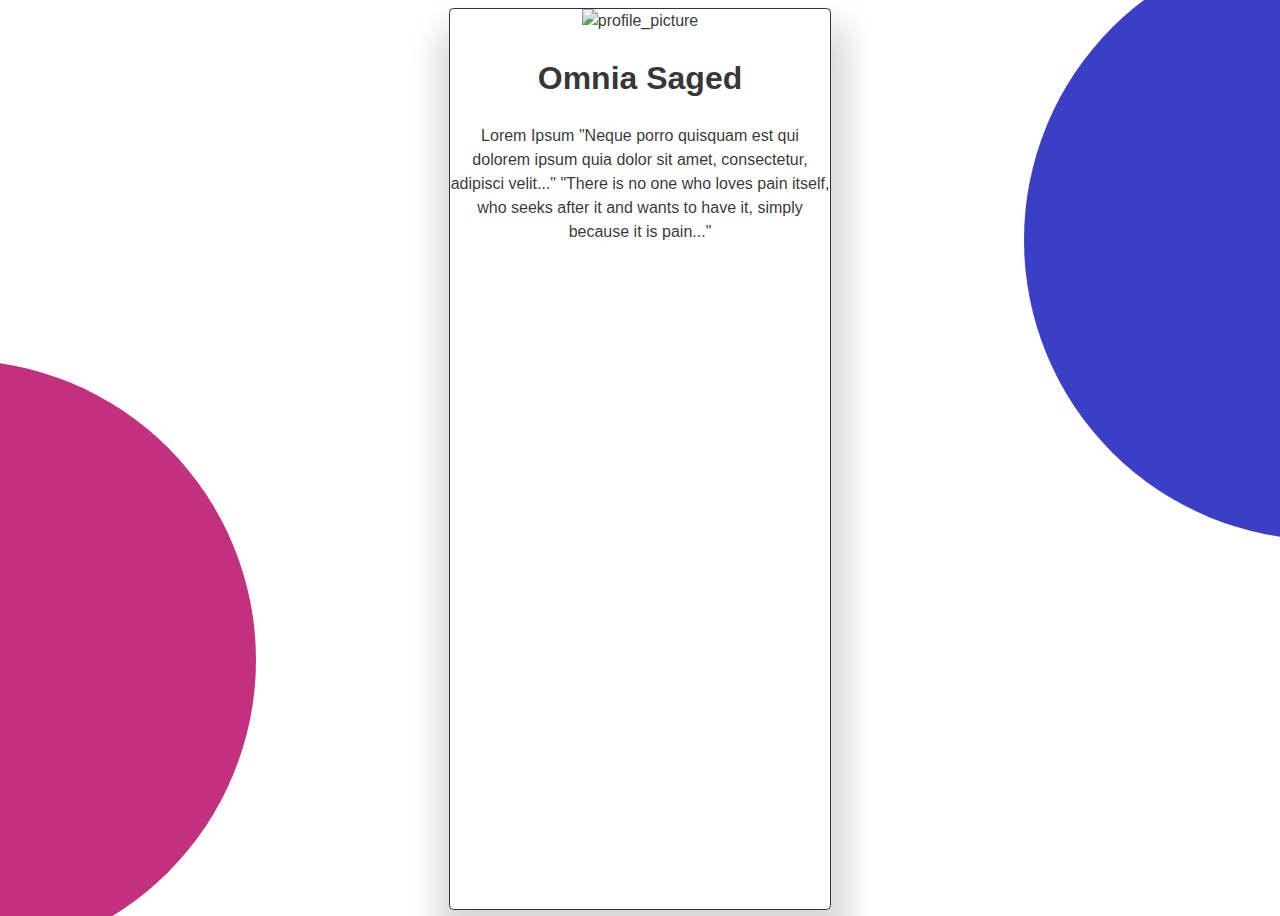
==== Week Two Css/Day_01.html @ d3701b62 "updated" ====
<!DOCTYPE html>
<html lang="en">
<head>
    <meta charset="UTF-8">
    <meta name="viewport" content="width=device-width, initial-scale=1.0">
    <title>Profile Card</title>
    <link rel="stylesheet" href="../Week Two Css/Day _01.css">
 

</head>
<body>
    <div class="background">
        <div class="back-circle" id = "color-one"></div>
            <div class="back-circle" id="color-two"></div>
                <div class="card">
                    <div class="container">
                        <div class="row">
                            <div class="profile-pic">
                                <img src="../Week Two Css/images/pic-profile.jpg" alt="profile_picture" id = "prof-img">
                            </div>
                            <div class="profile-desc">
                                <h1>Omnia Saged</h1>
                                <p>Lorem Ipsum
                                    "Neque porro quisquam est qui dolorem ipsum quia dolor sit amet, consectetur, adipisci velit..."
                                    "There is no one who loves pain itself, who seeks after it and wants to have it, simply because it is pain..."</p>
                            </div>
                            <div class="social-links">
                                <ul>
                                    
                                </ul>
                            </div>  
                        </div>
                    </div>
                </div>
    </div>
</body>
</html>
---- Week Two Css/Day _01.css ----
:root {
  --text-color: rgba(0, 0, 0, 0.804);
  --font-family-base: Open Sans, Helvetica Neue, Helvetica, Arial, sans-serif;
  --font-family-title: Raleway, Helvetica Neue, Helvetica, Arial, sans-serif;
  --font-size-small: 1.2rem;
  --font-size-medium: 1.6rem;
  --font-size-large: 1.8rem;
  --font-weight-regular: 400;
  --font-weight-bold: 700;
  --line-height-small: 1.2;
  --line-height-base: 1.5;
  --line-height-big: 1.8;
  --border-radius: 50%;
  --width-circle: 600px;
  --height-circle: 600px;
}

html {
  scroll-behavior: smooth;
  font-size: 62.5%;
}

body {
  max-width: 100%;
  max-height: 100vh;
  color: var(--text-color);
  background: var(--background);
  font-family: var(--font-family-base);
  font-size: var(--font-size-medium);
  font-weight: var(--font-weight-regular);
  line-height: var(--line-height-base);
}

a {
  color: #161616;
  text-decoration: none;
}

ul {
  list-style: none;
  margin: 0 auto;
  padding: 3rem;
}

ul li {
  display: inline-block;
  padding: 1rem;
}

/**************** Back Ground Style ****************/
.back-circle {
  border-radius: var(--border-radius);
  width: var(--width-circle);
  height: var(--height-circle);
  z-index: 3;
  position: fixed;
}

#color-one {
  background-color: #3B3FC5ff;
  left: 80%;
  bottom: 40%;
}

#color-two {
  background-color: #C1317Dff;
  right: 80%;
  top: 40%;
}

/**************** Card Style ****************/
.card {
  width: 30%;
  height: 100vh;
  border-radius: 0.45rem;
  border: 1px solid var(--text-color);
  position: relative;
  cursor: pointer;
  box-shadow: 
      8px 20px 25px 15px rgba(0, 0, 0, .05),
      0px 40px 30px 15px rgba(0, 0, 0, .1);
  text-align: center;
  z-index: 5;
  margin: 0 auto;
}

#prof-img {
  width: 100%;
  height: auto;
}

.profile-desc p {
  font-family: var(--font-family-title);
  font-weight: var(--font-weight-regular);
  line-height: var(--line-height-base);
}

.social-links {
  width: 100%;
  height: 30vh;
}

.svg-inline--fa {
  font-size: 60px;
}
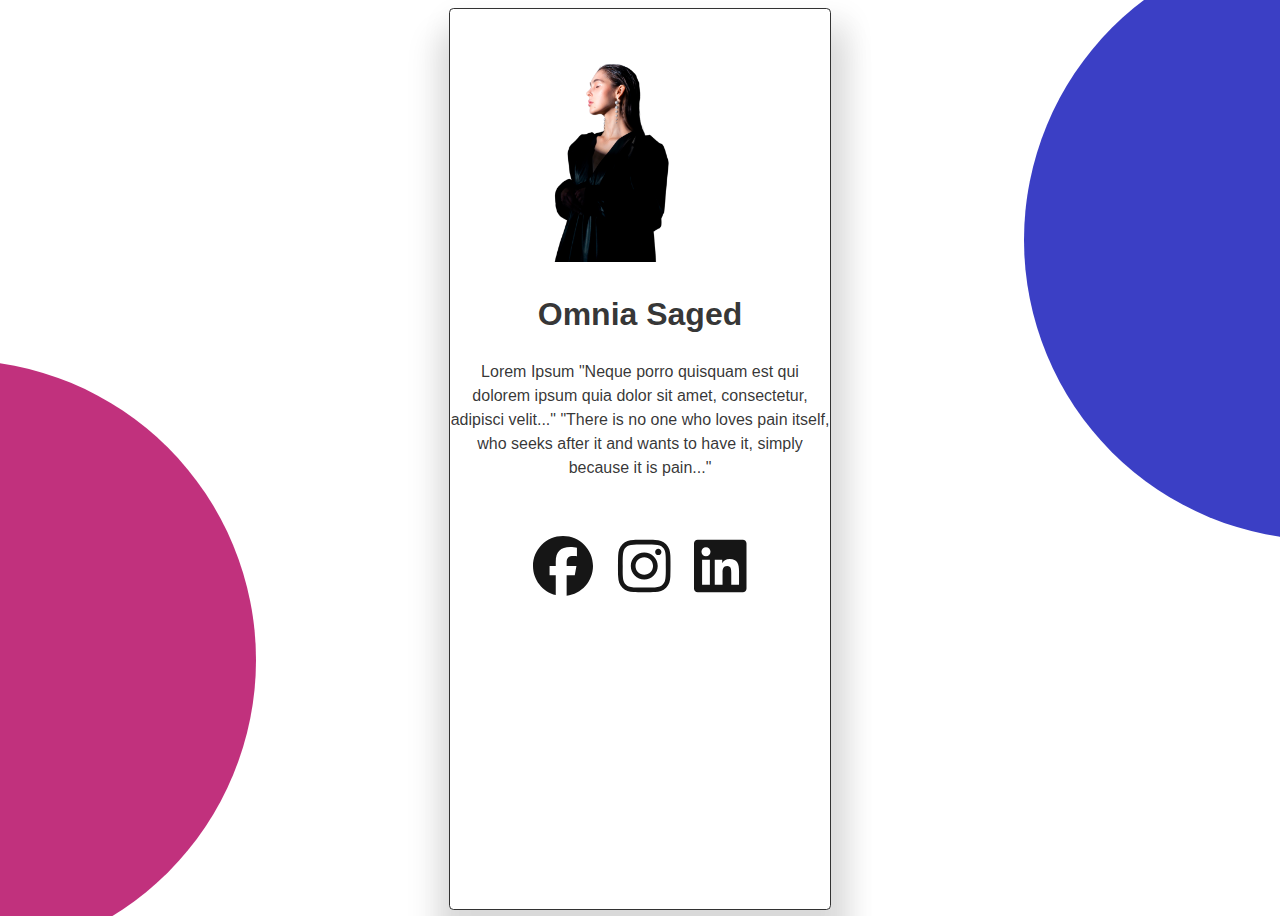
==== commit 25b9e21d: "updated" ====
--- a/Week Two Css/Day_01.html
+++ b/Week Two Css/Day_01.html
@@ -4,7 +4,10 @@
     <meta charset="UTF-8">
     <meta name="viewport" content="width=device-width, initial-scale=1.0">
     <title>Profile Card</title>
+    <!--Css links------------------------------------------>
     <link rel="stylesheet" href="../Week Two Css/Day _01.css">
+    <!--Font Awesome------------------------------------------>
+    <link rel="stylesheet" href="../Week Two Css/fontawesome-free-6.6.0-web/css/all.min.css">
  
 
 </head>
@@ -16,7 +19,7 @@
                     <div class="container">
                         <div class="row">
                             <div class="profile-pic">
-                                <img src="../Week Two Css/images/pic-profile.jpg" alt="profile_picture" id = "prof-img">
+                                <img src="../Week Two Css/images/pic-profile.png" alt="profile_picture" id = "prof-img">
                             </div>
                             <div class="profile-desc">
                                 <h1>Omnia Saged</h1>
@@ -25,13 +28,20 @@
                                     "There is no one who loves pain itself, who seeks after it and wants to have it, simply because it is pain..."</p>
                             </div>
                             <div class="social-links">
-                                <ul>
-                                    
-                                </ul>
+                            <ul>
+                                <li><a href="https://www.facebook.com/share/14a4EpNZ5C/" target="_blank" class="icon facebook"><i class="fa-brands fa-facebook"></i></a></li>
+                                <li><a href="https://www.instagram.com/foxayaa/profilecard/?igsh=MWU0cm8zcjZkZXV1Nw==" target="_blank" class="icon instagram"><i class="fa-brands fa-instagram"></i></a></li>
+                                <li><a href="https://www.linkedin.com/in/omnia-saged-5b186623a?utm_source=share&utm_campaign=share_via&utm_content=profile&utm_medium=android_app" target="_blank" class="icon linkedin"><i class="fa-brands fa-linkedin"></i></a></li>
+
+
+
+                            </ul>
                             </div>  
                         </div>
                     </div>
                 </div>
     </div>
+    <!--Font Awesome------------------------------------------>
+   <script src="../Week Two Css/fontawesome-free-6.6.0-web/js/all.min.js"></script>
 </body>
 </html>--- a/Week Two Css/fontawesome-free-6.6.0-web/css/all.min.css
+++ b/Week Two Css/fontawesome-free-6.6.0-web/css/all.min.css
@@ -0,0 +1,9 @@
+/*!
+ * Font Awesome Free 6.6.0 by @fontawesome - https://fontawesome.com
+ * License - https://fontawesome.com/license/free (Icons: CC BY 4.0, Fonts: SIL OFL 1.1, Code: MIT License)
+ * Copyright 2024 Fonticons, Inc.
+ */
+.fa{font-family:var(--fa-style-family,"Font Awesome 6 Free");font-weight:var(--fa-style,900)}.fa,.fa-brands,.fa-classic,.fa-regular,.fa-sharp-solid,.fa-solid,.fab,.far,.fas{-moz-osx-font-smoothing:grayscale;-webkit-font-smoothing:antialiased;display:var(--fa-display,inline-block);font-style:normal;font-variant:normal;line-height:1;text-rendering:auto}.fa-classic,.fa-regular,.fa-solid,.far,.fas{font-family:"Font Awesome 6 Free"}.fa-brands,.fab{font-family:"Font Awesome 6 Brands"}.fa-1x{font-size:1em}.fa-2x{font-size:2em}.fa-3x{font-size:3em}.fa-4x{font-size:4em}.fa-5x{font-size:5em}.fa-6x{font-size:6em}.fa-7x{font-size:7em}.fa-8x{font-size:8em}.fa-9x{font-size:9em}.fa-10x{font-size:10em}.fa-2xs{font-size:.625em;line-height:.1em;vertical-align:.225em}.fa-xs{font-size:.75em;line-height:.08333em;vertical-align:.125em}.fa-sm{font-size:.875em;line-height:.07143em;vertical-align:.05357em}.fa-lg{font-size:1.25em;line-height:.05em;vertical-align:-.075em}.fa-xl{font-size:1.5em;line-height:.04167em;vertical-align:-.125em}.fa-2xl{font-size:2em;line-height:.03125em;vertical-align:-.1875em}.fa-fw{text-align:center;width:1.25em}.fa-ul{list-style-type:none;margin-left:var(--fa-li-margin,2.5em);padding-left:0}.fa-ul>li{position:relative}.fa-li{left:calc(var(--fa-li-width, 2em)*-1);position:absolute;text-align:center;width:var(--fa-li-width,2em);line-height:inherit}.fa-border{border-radius:var(--fa-border-radius,.1em);border:var(--fa-border-width,.08em) var(--fa-border-style,solid) var(--fa-border-color,#eee);padding:var(--fa-border-padding,.2em .25em .15em)}.fa-pull-left{float:left;margin-right:var(--fa-pull-margin,.3em)}.fa-pull-right{float:right;margin-left:var(--fa-pull-margin,.3em)}.fa-beat{animation-name:fa-beat;animation-delay:var(--fa-animation-delay,0s);animation-direction:var(--fa-animation-direction,normal);animation-duration:var(--fa-animation-duration,1s);animation-iteration-count:var(--fa-animation-iteration-count,infinite);animation-timing-function:var(--fa-animation-timing,ease-in-out)}.fa-bounce{animation-name:fa-bounce;animation-delay:var(--fa-animation-delay,0s);animation-direction:var(--fa-animation-direction,normal);animation-duration:var(--fa-animation-duration,1s);animation-iteration-count:var(--fa-animation-iteration-count,infinite);animation-timing-function:var(--fa-animation-timing,cubic-bezier(.28,.84,.42,1))}.fa-fade{animation-name:fa-fade;animation-iteration-count:var(--fa-animation-iteration-count,infinite);animation-timing-function:var(--fa-animation-timing,cubic-bezier(.4,0,.6,1))}.fa-beat-fade,.fa-fade{animation-delay:var(--fa-animation-delay,0s);animation-direction:var(--fa-animation-direction,normal);animation-duration:var(--fa-animation-duration,1s)}.fa-beat-fade{animation-name:fa-beat-fade;animation-iteration-count:var(--fa-animation-iteration-count,infinite);animation-timing-function:var(--fa-animation-timing,cubic-bezier(.4,0,.6,1))}.fa-flip{animation-name:fa-flip;animation-delay:var(--fa-animation-delay,0s);animation-direction:var(--fa-animation-direction,normal);animation-duration:var(--fa-animation-duration,1s);animation-iteration-count:var(--fa-animation-iteration-count,infinite);animation-timing-function:var(--fa-animation-timing,ease-in-out)}.fa-shake{animation-name:fa-shake;animation-duration:var(--fa-animation-duration,1s);animation-iteration-count:var(--fa-animation-iteration-count,infinite);animation-timing-function:var(--fa-animation-timing,linear)}.fa-shake,.fa-spin{animation-delay:var(--fa-animation-delay,0s);animation-direction:var(--fa-animation-direction,normal)}.fa-spin{animation-name:fa-spin;animation-duration:var(--fa-animation-duration,2s);animation-iteration-count:var(--fa-animation-iteration-count,infinite);animation-timing-function:var(--fa-animation-timing,linear)}.fa-spin-reverse{--fa-animation-direction:reverse}.fa-pulse,.fa-spin-pulse{animation-name:fa-spin;animation-direction:var(--fa-animation-direction,normal);animation-duration:var(--fa-animation-duration,1s);animation-iteration-count:var(--fa-animation-iteration-count,infinite);animation-timing-function:var(--fa-animation-timing,steps(8))}@media (prefers-reduced-motion:reduce){.fa-beat,.fa-beat-fade,.fa-bounce,.fa-fade,.fa-flip,.fa-pulse,.fa-shake,.fa-spin,.fa-spin-pulse{animation-delay:-1ms;animation-duration:1ms;animation-iteration-count:1;transition-delay:0s;transition-duration:0s}}@keyframes fa-beat{0%,90%{transform:scale(1)}45%{transform:scale(var(--fa-beat-scale,1.25))}}@keyframes fa-bounce{0%{transform:scale(1) translateY(0)}10%{transform:scale(var(--fa-bounce-start-scale-x,1.1),var(--fa-bounce-start-scale-y,.9)) translateY(0)}30%{transform:scale(var(--fa-bounce-jump-scale-x,.9),var(--fa-bounce-jump-scale-y,1.1)) translateY(var(--fa-bounce-height,-.5em))}50%{transform:scale(var(--fa-bounce-land-scale-x,1.05),var(--fa-bounce-land-scale-y,.95)) translateY(0)}57%{transform:scale(1) translateY(var(--fa-bounce-rebound,-.125em))}64%{transform:scale(1) translateY(0)}to{transform:scale(1) translateY(0)}}@keyframes fa-fade{50%{opacity:var(--fa-fade-opacity,.4)}}@keyframes fa-beat-fade{0%,to{opacity:var(--fa-beat-fade-opacity,.4);transform:scale(1)}50%{opacity:1;transform:scale(var(--fa-beat-fade-scale,1.125))}}@keyframes fa-flip{50%{transform:rotate3d(var(--fa-flip-x,0),var(--fa-flip-y,1),var(--fa-flip-z,0),var(--fa-flip-angle,-180deg))}}@keyframes fa-shake{0%{transform:rotate(-15deg)}4%{transform:rotate(15deg)}8%,24%{transform:rotate(-18deg)}12%,28%{transform:rotate(18deg)}16%{transform:rotate(-22deg)}20%{transform:rotate(22deg)}32%{transform:rotate(-12deg)}36%{transform:rotate(12deg)}40%,to{transform:rotate(0deg)}}@keyframes fa-spin{0%{transform:rotate(0deg)}to{transform:rotate(1turn)}}.fa-rotate-90{transform:rotate(90deg)}.fa-rotate-180{transform:rotate(180deg)}.fa-rotate-270{transform:rotate(270deg)}.fa-flip-horizontal{transform:scaleX(-1)}.fa-flip-vertical{transform:scaleY(-1)}.fa-flip-both,.fa-flip-horizontal.fa-flip-vertical{transform:scale(-1)}.fa-rotate-by{transform:rotate(var(--fa-rotate-angle,0))}.fa-stack{display:inline-block;height:2em;line-height:2em;position:relative;vertical-align:middle;width:2.5em}.fa-stack-1x,.fa-stack-2x{left:0;position:absolute;text-align:center;width:100%;z-index:var(--fa-stack-z-index,auto)}.fa-stack-1x{line-height:inherit}.fa-stack-2x{font-size:2em}.fa-inverse{color:var(--fa-inverse,#fff)}
+
+.fa-0:before{content:"\30"}.fa-1:before{content:"\31"}.fa-2:before{content:"\32"}.fa-3:before{content:"\33"}.fa-4:before{content:"\34"}.fa-5:before{content:"\35"}.fa-6:before{content:"\36"}.fa-7:before{content:"\37"}.fa-8:before{content:"\38"}.fa-9:before{content:"\39"}.fa-fill-drip:before{content:"\f576"}.fa-arrows-to-circle:before{content:"\e4bd"}.fa-chevron-circle-right:before,.fa-circle-chevron-right:before{content:"\f138"}.fa-at:before{content:"\40"}.fa-trash-alt:before,.fa-trash-can:before{content:"\f2ed"}.fa-text-height:before{content:"\f034"}.fa-user-times:before,.fa-user-xmark:before{content:"\f235"}.fa-stethoscope:before{content:"\f0f1"}.fa-comment-alt:before,.fa-message:before{content:"\f27a"}.fa-info:before{content:"\f129"}.fa-compress-alt:before,.fa-down-left-and-up-right-to-center:before{content:"\f422"}.fa-explosion:before{content:"\e4e9"}.fa-file-alt:before,.fa-file-lines:before,.fa-file-text:before{content:"\f15c"}.fa-wave-square:before{content:"\f83e"}.fa-ring:before{content:"\f70b"}.fa-building-un:before{content:"\e4d9"}.fa-dice-three:before{content:"\f527"}.fa-calendar-alt:before,.fa-calendar-days:before{content:"\f073"}.fa-anchor-circle-check:before{content:"\e4aa"}.fa-building-circle-arrow-right:before{content:"\e4d1"}.fa-volleyball-ball:before,.fa-volleyball:before{content:"\f45f"}.fa-arrows-up-to-line:before{content:"\e4c2"}.fa-sort-desc:before,.fa-sort-down:before{content:"\f0dd"}.fa-circle-minus:before,.fa-minus-circle:before{content:"\f056"}.fa-door-open:before{content:"\f52b"}.fa-right-from-bracket:before,.fa-sign-out-alt:before{content:"\f2f5"}.fa-atom:before{content:"\f5d2"}.fa-soap:before{content:"\e06e"}.fa-heart-music-camera-bolt:before,.fa-icons:before{content:"\f86d"}.fa-microphone-alt-slash:before,.fa-microphone-lines-slash:before{content:"\f539"}.fa-bridge-circle-check:before{content:"\e4c9"}.fa-pump-medical:before{content:"\e06a"}.fa-fingerprint:before{content:"\f577"}.fa-hand-point-right:before{content:"\f0a4"}.fa-magnifying-glass-location:before,.fa-search-location:before{content:"\f689"}.fa-forward-step:before,.fa-step-forward:before{content:"\f051"}.fa-face-smile-beam:before,.fa-smile-beam:before{content:"\f5b8"}.fa-flag-checkered:before{content:"\f11e"}.fa-football-ball:before,.fa-football:before{content:"\f44e"}.fa-school-circle-exclamation:before{content:"\e56c"}.fa-crop:before{content:"\f125"}.fa-angle-double-down:before,.fa-angles-down:before{content:"\f103"}.fa-users-rectangle:before{content:"\e594"}.fa-people-roof:before{content:"\e537"}.fa-people-line:before{content:"\e534"}.fa-beer-mug-empty:before,.fa-beer:before{content:"\f0fc"}.fa-diagram-predecessor:before{content:"\e477"}.fa-arrow-up-long:before,.fa-long-arrow-up:before{content:"\f176"}.fa-burn:before,.fa-fire-flame-simple:before{content:"\f46a"}.fa-male:before,.fa-person:before{content:"\f183"}.fa-laptop:before{content:"\f109"}.fa-file-csv:before{content:"\f6dd"}.fa-menorah:before{content:"\f676"}.fa-truck-plane:before{content:"\e58f"}.fa-record-vinyl:before{content:"\f8d9"}.fa-face-grin-stars:before,.fa-grin-stars:before{content:"\f587"}.fa-bong:before{content:"\f55c"}.fa-pastafarianism:before,.fa-spaghetti-monster-flying:before{content:"\f67b"}.fa-arrow-down-up-across-line:before{content:"\e4af"}.fa-spoon:before,.fa-utensil-spoon:before{content:"\f2e5"}.fa-jar-wheat:before{content:"\e517"}.fa-envelopes-bulk:before,.fa-mail-bulk:before{content:"\f674"}.fa-file-circle-exclamation:before{content:"\e4eb"}.fa-circle-h:before,.fa-hospital-symbol:before{content:"\f47e"}.fa-pager:before{content:"\f815"}.fa-address-book:before,.fa-contact-book:before{content:"\f2b9"}.fa-strikethrough:before{content:"\f0cc"}.fa-k:before{content:"\4b"}.fa-landmark-flag:before{content:"\e51c"}.fa-pencil-alt:before,.fa-pencil:before{content:"\f303"}.fa-backward:before{content:"\f04a"}.fa-caret-right:before{content:"\f0da"}.fa-comments:before{content:"\f086"}.fa-file-clipboard:before,.fa-paste:before{content:"\f0ea"}.fa-code-pull-request:before{content:"\e13c"}.fa-clipboard-list:before{content:"\f46d"}.fa-truck-loading:before,.fa-truck-ramp-box:before{content:"\f4de"}.fa-user-check:before{content:"\f4fc"}.fa-vial-virus:before{content:"\e597"}.fa-sheet-plastic:before{content:"\e571"}.fa-blog:before{content:"\f781"}.fa-user-ninja:before{content:"\f504"}.fa-person-arrow-up-from-line:before{content:"\e539"}.fa-scroll-torah:before,.fa-torah:before{content:"\f6a0"}.fa-broom-ball:before,.fa-quidditch-broom-ball:before,.fa-quidditch:before{content:"\f458"}.fa-toggle-off:before{content:"\f204"}.fa-archive:before,.fa-box-archive:before{content:"\f187"}.fa-person-drowning:before{content:"\e545"}.fa-arrow-down-9-1:before,.fa-sort-numeric-desc:before,.fa-sort-numeric-down-alt:before{content:"\f886"}.fa-face-grin-tongue-squint:before,.fa-grin-tongue-squint:before{content:"\f58a"}.fa-spray-can:before{content:"\f5bd"}.fa-truck-monster:before{content:"\f63b"}.fa-w:before{content:"\57"}.fa-earth-africa:before,.fa-globe-africa:before{content:"\f57c"}.fa-rainbow:before{content:"\f75b"}.fa-circle-notch:before{content:"\f1ce"}.fa-tablet-alt:before,.fa-tablet-screen-button:before{content:"\f3fa"}.fa-paw:before{content:"\f1b0"}.fa-cloud:before{content:"\f0c2"}.fa-trowel-bricks:before{content:"\e58a"}.fa-face-flushed:before,.fa-flushed:before{content:"\f579"}.fa-hospital-user:before{content:"\f80d"}.fa-tent-arrow-left-right:before{content:"\e57f"}.fa-gavel:before,.fa-legal:before{content:"\f0e3"}.fa-binoculars:before{content:"\f1e5"}.fa-microphone-slash:before{content:"\f131"}.fa-box-tissue:before{content:"\e05b"}.fa-motorcycle:before{content:"\f21c"}.fa-bell-concierge:before,.fa-concierge-bell:before{content:"\f562"}.fa-pen-ruler:before,.fa-pencil-ruler:before{content:"\f5ae"}.fa-people-arrows-left-right:before,.fa-people-arrows:before{content:"\e068"}.fa-mars-and-venus-burst:before{content:"\e523"}.fa-caret-square-right:before,.fa-square-caret-right:before{content:"\f152"}.fa-cut:before,.fa-scissors:before{content:"\f0c4"}.fa-sun-plant-wilt:before{content:"\e57a"}.fa-toilets-portable:before{content:"\e584"}.fa-hockey-puck:before{content:"\f453"}.fa-table:before{content:"\f0ce"}.fa-magnifying-glass-arrow-right:before{content:"\e521"}.fa-digital-tachograph:before,.fa-tachograph-digital:before{content:"\f566"}.fa-users-slash:before{content:"\e073"}.fa-clover:before{content:"\e139"}.fa-mail-reply:before,.fa-reply:before{content:"\f3e5"}.fa-star-and-crescent:before{content:"\f699"}.fa-house-fire:before{content:"\e50c"}.fa-minus-square:before,.fa-square-minus:before{content:"\f146"}.fa-helicopter:before{content:"\f533"}.fa-compass:before{content:"\f14e"}.fa-caret-square-down:before,.fa-square-caret-down:before{content:"\f150"}.fa-file-circle-question:before{content:"\e4ef"}.fa-laptop-code:before{content:"\f5fc"}.fa-swatchbook:before{content:"\f5c3"}.fa-prescription-bottle:before{content:"\f485"}.fa-bars:before,.fa-navicon:before{content:"\f0c9"}.fa-people-group:before{content:"\e533"}.fa-hourglass-3:before,.fa-hourglass-end:before{content:"\f253"}.fa-heart-broken:before,.fa-heart-crack:before{content:"\f7a9"}.fa-external-link-square-alt:before,.fa-square-up-right:before{content:"\f360"}.fa-face-kiss-beam:before,.fa-kiss-beam:before{content:"\f597"}.fa-film:before{content:"\f008"}.fa-ruler-horizontal:before{content:"\f547"}.fa-people-robbery:before{content:"\e536"}.fa-lightbulb:before{content:"\f0eb"}.fa-caret-left:before{content:"\f0d9"}.fa-circle-exclamation:before,.fa-exclamation-circle:before{content:"\f06a"}.fa-school-circle-xmark:before{content:"\e56d"}.fa-arrow-right-from-bracket:before,.fa-sign-out:before{content:"\f08b"}.fa-chevron-circle-down:before,.fa-circle-chevron-down:before{content:"\f13a"}.fa-unlock-alt:before,.fa-unlock-keyhole:before{content:"\f13e"}.fa-cloud-showers-heavy:before{content:"\f740"}.fa-headphones-alt:before,.fa-headphones-simple:before{content:"\f58f"}.fa-sitemap:before{content:"\f0e8"}.fa-circle-dollar-to-slot:before,.fa-donate:before{content:"\f4b9"}.fa-memory:before{content:"\f538"}.fa-road-spikes:before{content:"\e568"}.fa-fire-burner:before{content:"\e4f1"}.fa-flag:before{content:"\f024"}.fa-hanukiah:before{content:"\f6e6"}.fa-feather:before{content:"\f52d"}.fa-volume-down:before,.fa-volume-low:before{content:"\f027"}.fa-comment-slash:before{content:"\f4b3"}.fa-cloud-sun-rain:before{content:"\f743"}.fa-compress:before{content:"\f066"}.fa-wheat-alt:before,.fa-wheat-awn:before{content:"\e2cd"}.fa-ankh:before{content:"\f644"}.fa-hands-holding-child:before{content:"\e4fa"}.fa-asterisk:before{content:"\2a"}.fa-check-square:before,.fa-square-check:before{content:"\f14a"}.fa-peseta-sign:before{content:"\e221"}.fa-header:before,.fa-heading:before{content:"\f1dc"}.fa-ghost:before{content:"\f6e2"}.fa-list-squares:before,.fa-list:before{content:"\f03a"}.fa-phone-square-alt:before,.fa-square-phone-flip:before{content:"\f87b"}.fa-cart-plus:before{content:"\f217"}.fa-gamepad:before{content:"\f11b"}.fa-circle-dot:before,.fa-dot-circle:before{content:"\f192"}.fa-dizzy:before,.fa-face-dizzy:before{content:"\f567"}.fa-egg:before{content:"\f7fb"}.fa-house-medical-circle-xmark:before{content:"\e513"}.fa-campground:before{content:"\f6bb"}.fa-folder-plus:before{content:"\f65e"}.fa-futbol-ball:before,.fa-futbol:before,.fa-soccer-ball:before{content:"\f1e3"}.fa-paint-brush:before,.fa-paintbrush:before{content:"\f1fc"}.fa-lock:before{content:"\f023"}.fa-gas-pump:before{content:"\f52f"}.fa-hot-tub-person:before,.fa-hot-tub:before{content:"\f593"}.fa-map-location:before,.fa-map-marked:before{content:"\f59f"}.fa-house-flood-water:before{content:"\e50e"}.fa-tree:before{content:"\f1bb"}.fa-bridge-lock:before{content:"\e4cc"}.fa-sack-dollar:before{content:"\f81d"}.fa-edit:before,.fa-pen-to-square:before{content:"\f044"}.fa-car-side:before{content:"\f5e4"}.fa-share-alt:before,.fa-share-nodes:before{content:"\f1e0"}.fa-heart-circle-minus:before{content:"\e4ff"}.fa-hourglass-2:before,.fa-hourglass-half:before{content:"\f252"}.fa-microscope:before{content:"\f610"}.fa-sink:before{content:"\e06d"}.fa-bag-shopping:before,.fa-shopping-bag:before{content:"\f290"}.fa-arrow-down-z-a:before,.fa-sort-alpha-desc:before,.fa-sort-alpha-down-alt:before{content:"\f881"}.fa-mitten:before{content:"\f7b5"}.fa-person-rays:before{content:"\e54d"}.fa-users:before{content:"\f0c0"}.fa-eye-slash:before{content:"\f070"}.fa-flask-vial:before{content:"\e4f3"}.fa-hand-paper:before,.fa-hand:before{content:"\f256"}.fa-om:before{content:"\f679"}.fa-worm:before{content:"\e599"}.fa-house-circle-xmark:before{content:"\e50b"}.fa-plug:before{content:"\f1e6"}.fa-chevron-up:before{content:"\f077"}.fa-hand-spock:before{content:"\f259"}.fa-stopwatch:before{content:"\f2f2"}.fa-face-kiss:before,.fa-kiss:before{content:"\f596"}.fa-bridge-circle-xmark:before{content:"\e4cb"}.fa-face-grin-tongue:before,.fa-grin-tongue:before{content:"\f589"}.fa-chess-bishop:before{content:"\f43a"}.fa-face-grin-wink:before,.fa-grin-wink:before{content:"\f58c"}.fa-deaf:before,.fa-deafness:before,.fa-ear-deaf:before,.fa-hard-of-hearing:before{content:"\f2a4"}.fa-road-circle-check:before{content:"\e564"}.fa-dice-five:before{content:"\f523"}.fa-rss-square:before,.fa-square-rss:before{content:"\f143"}.fa-land-mine-on:before{content:"\e51b"}.fa-i-cursor:before{content:"\f246"}.fa-stamp:before{content:"\f5bf"}.fa-stairs:before{content:"\e289"}.fa-i:before{content:"\49"}.fa-hryvnia-sign:before,.fa-hryvnia:before{content:"\f6f2"}.fa-pills:before{content:"\f484"}.fa-face-grin-wide:before,.fa-grin-alt:before{content:"\f581"}.fa-tooth:before{content:"\f5c9"}.fa-v:before{content:"\56"}.fa-bangladeshi-taka-sign:before{content:"\e2e6"}.fa-bicycle:before{content:"\f206"}.fa-rod-asclepius:before,.fa-rod-snake:before,.fa-staff-aesculapius:before,.fa-staff-snake:before{content:"\e579"}.fa-head-side-cough-slash:before{content:"\e062"}.fa-ambulance:before,.fa-truck-medical:before{content:"\f0f9"}.fa-wheat-awn-circle-exclamation:before{content:"\e598"}.fa-snowman:before{content:"\f7d0"}.fa-mortar-pestle:before{content:"\f5a7"}.fa-road-barrier:before{content:"\e562"}.fa-school:before{content:"\f549"}.fa-igloo:before{content:"\f7ae"}.fa-joint:before{content:"\f595"}.fa-angle-right:before{content:"\f105"}.fa-horse:before{content:"\f6f0"}.fa-q:before{content:"\51"}.fa-g:before{content:"\47"}.fa-notes-medical:before{content:"\f481"}.fa-temperature-2:before,.fa-temperature-half:before,.fa-thermometer-2:before,.fa-thermometer-half:before{content:"\f2c9"}.fa-dong-sign:before{content:"\e169"}.fa-capsules:before{content:"\f46b"}.fa-poo-bolt:before,.fa-poo-storm:before{content:"\f75a"}.fa-face-frown-open:before,.fa-frown-open:before{content:"\f57a"}.fa-hand-point-up:before{content:"\f0a6"}.fa-money-bill:before{content:"\f0d6"}.fa-bookmark:before{content:"\f02e"}.fa-align-justify:before{content:"\f039"}.fa-umbrella-beach:before{content:"\f5ca"}.fa-helmet-un:before{content:"\e503"}.fa-bullseye:before{content:"\f140"}.fa-bacon:before{content:"\f7e5"}.fa-hand-point-down:before{content:"\f0a7"}.fa-arrow-up-from-bracket:before{content:"\e09a"}.fa-folder-blank:before,.fa-folder:before{content:"\f07b"}.fa-file-medical-alt:before,.fa-file-waveform:before{content:"\f478"}.fa-radiation:before{content:"\f7b9"}.fa-chart-simple:before{content:"\e473"}.fa-mars-stroke:before{content:"\f229"}.fa-vial:before{content:"\f492"}.fa-dashboard:before,.fa-gauge-med:before,.fa-gauge:before,.fa-tachometer-alt-average:before{content:"\f624"}.fa-magic-wand-sparkles:before,.fa-wand-magic-sparkles:before{content:"\e2ca"}.fa-e:before{content:"\45"}.fa-pen-alt:before,.fa-pen-clip:before{content:"\f305"}.fa-bridge-circle-exclamation:before{content:"\e4ca"}.fa-user:before{content:"\f007"}.fa-school-circle-check:before{content:"\e56b"}.fa-dumpster:before{content:"\f793"}.fa-shuttle-van:before,.fa-van-shuttle:before{content:"\f5b6"}.fa-building-user:before{content:"\e4da"}.fa-caret-square-left:before,.fa-square-caret-left:before{content:"\f191"}.fa-highlighter:before{content:"\f591"}.fa-key:before{content:"\f084"}.fa-bullhorn:before{content:"\f0a1"}.fa-globe:before{content:"\f0ac"}.fa-synagogue:before{content:"\f69b"}.fa-person-half-dress:before{content:"\e548"}.fa-road-bridge:before{content:"\e563"}.fa-location-arrow:before{content:"\f124"}.fa-c:before{content:"\43"}.fa-tablet-button:before{content:"\f10a"}.fa-building-lock:before{content:"\e4d6"}.fa-pizza-slice:before{content:"\f818"}.fa-money-bill-wave:before{content:"\f53a"}.fa-area-chart:before,.fa-chart-area:before{content:"\f1fe"}.fa-house-flag:before{content:"\e50d"}.fa-person-circle-minus:before{content:"\e540"}.fa-ban:before,.fa-cancel:before{content:"\f05e"}.fa-camera-rotate:before{content:"\e0d8"}.fa-air-freshener:before,.fa-spray-can-sparkles:before{content:"\f5d0"}.fa-star:before{content:"\f005"}.fa-repeat:before{content:"\f363"}.fa-cross:before{content:"\f654"}.fa-box:before{content:"\f466"}.fa-venus-mars:before{content:"\f228"}.fa-arrow-pointer:before,.fa-mouse-pointer:before{content:"\f245"}.fa-expand-arrows-alt:before,.fa-maximize:before{content:"\f31e"}.fa-charging-station:before{content:"\f5e7"}.fa-shapes:before,.fa-triangle-circle-square:before{content:"\f61f"}.fa-random:before,.fa-shuffle:before{content:"\f074"}.fa-person-running:before,.fa-running:before{content:"\f70c"}.fa-mobile-retro:before{content:"\e527"}.fa-grip-lines-vertical:before{content:"\f7a5"}.fa-spider:before{content:"\f717"}.fa-hands-bound:before{content:"\e4f9"}.fa-file-invoice-dollar:before{content:"\f571"}.fa-plane-circle-exclamation:before{content:"\e556"}.fa-x-ray:before{content:"\f497"}.fa-spell-check:before{content:"\f891"}.fa-slash:before{content:"\f715"}.fa-computer-mouse:before,.fa-mouse:before{content:"\f8cc"}.fa-arrow-right-to-bracket:before,.fa-sign-in:before{content:"\f090"}.fa-shop-slash:before,.fa-store-alt-slash:before{content:"\e070"}.fa-server:before{content:"\f233"}.fa-virus-covid-slash:before{content:"\e4a9"}.fa-shop-lock:before{content:"\e4a5"}.fa-hourglass-1:before,.fa-hourglass-start:before{content:"\f251"}.fa-blender-phone:before{content:"\f6b6"}.fa-building-wheat:before{content:"\e4db"}.fa-person-breastfeeding:before{content:"\e53a"}.fa-right-to-bracket:before,.fa-sign-in-alt:before{content:"\f2f6"}.fa-venus:before{content:"\f221"}.fa-passport:before{content:"\f5ab"}.fa-thumb-tack-slash:before,.fa-thumbtack-slash:before{content:"\e68f"}.fa-heart-pulse:before,.fa-heartbeat:before{content:"\f21e"}.fa-people-carry-box:before,.fa-people-carry:before{content:"\f4ce"}.fa-temperature-high:before{content:"\f769"}.fa-microchip:before{content:"\f2db"}.fa-crown:before{content:"\f521"}.fa-weight-hanging:before{content:"\f5cd"}.fa-xmarks-lines:before{content:"\e59a"}.fa-file-prescription:before{content:"\f572"}.fa-weight-scale:before,.fa-weight:before{content:"\f496"}.fa-user-friends:before,.fa-user-group:before{content:"\f500"}.fa-arrow-up-a-z:before,.fa-sort-alpha-up:before{content:"\f15e"}.fa-chess-knight:before{content:"\f441"}.fa-face-laugh-squint:before,.fa-laugh-squint:before{content:"\f59b"}.fa-wheelchair:before{content:"\f193"}.fa-arrow-circle-up:before,.fa-circle-arrow-up:before{content:"\f0aa"}.fa-toggle-on:before{content:"\f205"}.fa-person-walking:before,.fa-walking:before{content:"\f554"}.fa-l:before{content:"\4c"}.fa-fire:before{content:"\f06d"}.fa-bed-pulse:before,.fa-procedures:before{content:"\f487"}.fa-shuttle-space:before,.fa-space-shuttle:before{content:"\f197"}.fa-face-laugh:before,.fa-laugh:before{content:"\f599"}.fa-folder-open:before{content:"\f07c"}.fa-heart-circle-plus:before{content:"\e500"}.fa-code-fork:before{content:"\e13b"}.fa-city:before{content:"\f64f"}.fa-microphone-alt:before,.fa-microphone-lines:before{content:"\f3c9"}.fa-pepper-hot:before{content:"\f816"}.fa-unlock:before{content:"\f09c"}.fa-colon-sign:before{content:"\e140"}.fa-headset:before{content:"\f590"}.fa-store-slash:before{content:"\e071"}.fa-road-circle-xmark:before{content:"\e566"}.fa-user-minus:before{content:"\f503"}.fa-mars-stroke-up:before,.fa-mars-stroke-v:before{content:"\f22a"}.fa-champagne-glasses:before,.fa-glass-cheers:before{content:"\f79f"}.fa-clipboard:before{content:"\f328"}.fa-house-circle-exclamation:before{content:"\e50a"}.fa-file-arrow-up:before,.fa-file-upload:before{content:"\f574"}.fa-wifi-3:before,.fa-wifi-strong:before,.fa-wifi:before{content:"\f1eb"}.fa-bath:before,.fa-bathtub:before{content:"\f2cd"}.fa-underline:before{content:"\f0cd"}.fa-user-edit:before,.fa-user-pen:before{content:"\f4ff"}.fa-signature:before{content:"\f5b7"}.fa-stroopwafel:before{content:"\f551"}.fa-bold:before{content:"\f032"}.fa-anchor-lock:before{content:"\e4ad"}.fa-building-ngo:before{content:"\e4d7"}.fa-manat-sign:before{content:"\e1d5"}.fa-not-equal:before{content:"\f53e"}.fa-border-style:before,.fa-border-top-left:before{content:"\f853"}.fa-map-location-dot:before,.fa-map-marked-alt:before{content:"\f5a0"}.fa-jedi:before{content:"\f669"}.fa-poll:before,.fa-square-poll-vertical:before{content:"\f681"}.fa-mug-hot:before{content:"\f7b6"}.fa-battery-car:before,.fa-car-battery:before{content:"\f5df"}.fa-gift:before{content:"\f06b"}.fa-dice-two:before{content:"\f528"}.fa-chess-queen:before{content:"\f445"}.fa-glasses:before{content:"\f530"}.fa-chess-board:before{content:"\f43c"}.fa-building-circle-check:before{content:"\e4d2"}.fa-person-chalkboard:before{content:"\e53d"}.fa-mars-stroke-h:before,.fa-mars-stroke-right:before{content:"\f22b"}.fa-hand-back-fist:before,.fa-hand-rock:before{content:"\f255"}.fa-caret-square-up:before,.fa-square-caret-up:before{content:"\f151"}.fa-cloud-showers-water:before{content:"\e4e4"}.fa-bar-chart:before,.fa-chart-bar:before{content:"\f080"}.fa-hands-bubbles:before,.fa-hands-wash:before{content:"\e05e"}.fa-less-than-equal:before{content:"\f537"}.fa-train:before{content:"\f238"}.fa-eye-low-vision:before,.fa-low-vision:before{content:"\f2a8"}.fa-crow:before{content:"\f520"}.fa-sailboat:before{content:"\e445"}.fa-window-restore:before{content:"\f2d2"}.fa-plus-square:before,.fa-square-plus:before{content:"\f0fe"}.fa-torii-gate:before{content:"\f6a1"}.fa-frog:before{content:"\f52e"}.fa-bucket:before{content:"\e4cf"}.fa-image:before{content:"\f03e"}.fa-microphone:before{content:"\f130"}.fa-cow:before{content:"\f6c8"}.fa-caret-up:before{content:"\f0d8"}.fa-screwdriver:before{content:"\f54a"}.fa-folder-closed:before{content:"\e185"}.fa-house-tsunami:before{content:"\e515"}.fa-square-nfi:before{content:"\e576"}.fa-arrow-up-from-ground-water:before{content:"\e4b5"}.fa-glass-martini-alt:before,.fa-martini-glass:before{content:"\f57b"}.fa-rotate-back:before,.fa-rotate-backward:before,.fa-rotate-left:before,.fa-undo-alt:before{content:"\f2ea"}.fa-columns:before,.fa-table-columns:before{content:"\f0db"}.fa-lemon:before{content:"\f094"}.fa-head-side-mask:before{content:"\e063"}.fa-handshake:before{content:"\f2b5"}.fa-gem:before{content:"\f3a5"}.fa-dolly-box:before,.fa-dolly:before{content:"\f472"}.fa-smoking:before{content:"\f48d"}.fa-compress-arrows-alt:before,.fa-minimize:before{content:"\f78c"}.fa-monument:before{content:"\f5a6"}.fa-snowplow:before{content:"\f7d2"}.fa-angle-double-right:before,.fa-angles-right:before{content:"\f101"}.fa-cannabis:before{content:"\f55f"}.fa-circle-play:before,.fa-play-circle:before{content:"\f144"}.fa-tablets:before{content:"\f490"}.fa-ethernet:before{content:"\f796"}.fa-eur:before,.fa-euro-sign:before,.fa-euro:before{content:"\f153"}.fa-chair:before{content:"\f6c0"}.fa-check-circle:before,.fa-circle-check:before{content:"\f058"}.fa-circle-stop:before,.fa-stop-circle:before{content:"\f28d"}.fa-compass-drafting:before,.fa-drafting-compass:before{content:"\f568"}.fa-plate-wheat:before{content:"\e55a"}.fa-icicles:before{content:"\f7ad"}.fa-person-shelter:before{content:"\e54f"}.fa-neuter:before{content:"\f22c"}.fa-id-badge:before{content:"\f2c1"}.fa-marker:before{content:"\f5a1"}.fa-face-laugh-beam:before,.fa-laugh-beam:before{content:"\f59a"}.fa-helicopter-symbol:before{content:"\e502"}.fa-universal-access:before{content:"\f29a"}.fa-chevron-circle-up:before,.fa-circle-chevron-up:before{content:"\f139"}.fa-lari-sign:before{content:"\e1c8"}.fa-volcano:before{content:"\f770"}.fa-person-walking-dashed-line-arrow-right:before{content:"\e553"}.fa-gbp:before,.fa-pound-sign:before,.fa-sterling-sign:before{content:"\f154"}.fa-viruses:before{content:"\e076"}.fa-square-person-confined:before{content:"\e577"}.fa-user-tie:before{content:"\f508"}.fa-arrow-down-long:before,.fa-long-arrow-down:before{content:"\f175"}.fa-tent-arrow-down-to-line:before{content:"\e57e"}.fa-certificate:before{content:"\f0a3"}.fa-mail-reply-all:before,.fa-reply-all:before{content:"\f122"}.fa-suitcase:before{content:"\f0f2"}.fa-person-skating:before,.fa-skating:before{content:"\f7c5"}.fa-filter-circle-dollar:before,.fa-funnel-dollar:before{content:"\f662"}.fa-camera-retro:before{content:"\f083"}.fa-arrow-circle-down:before,.fa-circle-arrow-down:before{content:"\f0ab"}.fa-arrow-right-to-file:before,.fa-file-import:before{content:"\f56f"}.fa-external-link-square:before,.fa-square-arrow-up-right:before{content:"\f14c"}.fa-box-open:before{content:"\f49e"}.fa-scroll:before{content:"\f70e"}.fa-spa:before{content:"\f5bb"}.fa-location-pin-lock:before{content:"\e51f"}.fa-pause:before{content:"\f04c"}.fa-hill-avalanche:before{content:"\e507"}.fa-temperature-0:before,.fa-temperature-empty:before,.fa-thermometer-0:before,.fa-thermometer-empty:before{content:"\f2cb"}.fa-bomb:before{content:"\f1e2"}.fa-registered:before{content:"\f25d"}.fa-address-card:before,.fa-contact-card:before,.fa-vcard:before{content:"\f2bb"}.fa-balance-scale-right:before,.fa-scale-unbalanced-flip:before{content:"\f516"}.fa-subscript:before{content:"\f12c"}.fa-diamond-turn-right:before,.fa-directions:before{content:"\f5eb"}.fa-burst:before{content:"\e4dc"}.fa-house-laptop:before,.fa-laptop-house:before{content:"\e066"}.fa-face-tired:before,.fa-tired:before{content:"\f5c8"}.fa-money-bills:before{content:"\e1f3"}.fa-smog:before{content:"\f75f"}.fa-crutch:before{content:"\f7f7"}.fa-cloud-arrow-up:before,.fa-cloud-upload-alt:before,.fa-cloud-upload:before{content:"\f0ee"}.fa-palette:before{content:"\f53f"}.fa-arrows-turn-right:before{content:"\e4c0"}.fa-vest:before{content:"\e085"}.fa-ferry:before{content:"\e4ea"}.fa-arrows-down-to-people:before{content:"\e4b9"}.fa-seedling:before,.fa-sprout:before{content:"\f4d8"}.fa-arrows-alt-h:before,.fa-left-right:before{content:"\f337"}.fa-boxes-packing:before{content:"\e4c7"}.fa-arrow-circle-left:before,.fa-circle-arrow-left:before{content:"\f0a8"}.fa-group-arrows-rotate:before{content:"\e4f6"}.fa-bowl-food:before{content:"\e4c6"}.fa-candy-cane:before{content:"\f786"}.fa-arrow-down-wide-short:before,.fa-sort-amount-asc:before,.fa-sort-amount-down:before{content:"\f160"}.fa-cloud-bolt:before,.fa-thunderstorm:before{content:"\f76c"}.fa-remove-format:before,.fa-text-slash:before{content:"\f87d"}.fa-face-smile-wink:before,.fa-smile-wink:before{content:"\f4da"}.fa-file-word:before{content:"\f1c2"}.fa-file-powerpoint:before{content:"\f1c4"}.fa-arrows-h:before,.fa-arrows-left-right:before{content:"\f07e"}.fa-house-lock:before{content:"\e510"}.fa-cloud-arrow-down:before,.fa-cloud-download-alt:before,.fa-cloud-download:before{content:"\f0ed"}.fa-children:before{content:"\e4e1"}.fa-blackboard:before,.fa-chalkboard:before{content:"\f51b"}.fa-user-alt-slash:before,.fa-user-large-slash:before{content:"\f4fa"}.fa-envelope-open:before{content:"\f2b6"}.fa-handshake-alt-slash:before,.fa-handshake-simple-slash:before{content:"\e05f"}.fa-mattress-pillow:before{content:"\e525"}.fa-guarani-sign:before{content:"\e19a"}.fa-arrows-rotate:before,.fa-refresh:before,.fa-sync:before{content:"\f021"}.fa-fire-extinguisher:before{content:"\f134"}.fa-cruzeiro-sign:before{content:"\e152"}.fa-greater-than-equal:before{content:"\f532"}.fa-shield-alt:before,.fa-shield-halved:before{content:"\f3ed"}.fa-atlas:before,.fa-book-atlas:before{content:"\f558"}.fa-virus:before{content:"\e074"}.fa-envelope-circle-check:before{content:"\e4e8"}.fa-layer-group:before{content:"\f5fd"}.fa-arrows-to-dot:before{content:"\e4be"}.fa-archway:before{content:"\f557"}.fa-heart-circle-check:before{content:"\e4fd"}.fa-house-chimney-crack:before,.fa-house-damage:before{content:"\f6f1"}.fa-file-archive:before,.fa-file-zipper:before{content:"\f1c6"}.fa-square:before{content:"\f0c8"}.fa-glass-martini:before,.fa-martini-glass-empty:before{content:"\f000"}.fa-couch:before{content:"\f4b8"}.fa-cedi-sign:before{content:"\e0df"}.fa-italic:before{content:"\f033"}.fa-table-cells-column-lock:before{content:"\e678"}.fa-church:before{content:"\f51d"}.fa-comments-dollar:before{content:"\f653"}.fa-democrat:before{content:"\f747"}.fa-z:before{content:"\5a"}.fa-person-skiing:before,.fa-skiing:before{content:"\f7c9"}.fa-road-lock:before{content:"\e567"}.fa-a:before{content:"\41"}.fa-temperature-arrow-down:before,.fa-temperature-down:before{content:"\e03f"}.fa-feather-alt:before,.fa-feather-pointed:before{content:"\f56b"}.fa-p:before{content:"\50"}.fa-snowflake:before{content:"\f2dc"}.fa-newspaper:before{content:"\f1ea"}.fa-ad:before,.fa-rectangle-ad:before{content:"\f641"}.fa-arrow-circle-right:before,.fa-circle-arrow-right:before{content:"\f0a9"}.fa-filter-circle-xmark:before{content:"\e17b"}.fa-locust:before{content:"\e520"}.fa-sort:before,.fa-unsorted:before{content:"\f0dc"}.fa-list-1-2:before,.fa-list-numeric:before,.fa-list-ol:before{content:"\f0cb"}.fa-person-dress-burst:before{content:"\e544"}.fa-money-check-alt:before,.fa-money-check-dollar:before{content:"\f53d"}.fa-vector-square:before{content:"\f5cb"}.fa-bread-slice:before{content:"\f7ec"}.fa-language:before{content:"\f1ab"}.fa-face-kiss-wink-heart:before,.fa-kiss-wink-heart:before{content:"\f598"}.fa-filter:before{content:"\f0b0"}.fa-question:before{content:"\3f"}.fa-file-signature:before{content:"\f573"}.fa-arrows-alt:before,.fa-up-down-left-right:before{content:"\f0b2"}.fa-house-chimney-user:before{content:"\e065"}.fa-hand-holding-heart:before{content:"\f4be"}.fa-puzzle-piece:before{content:"\f12e"}.fa-money-check:before{content:"\f53c"}.fa-star-half-alt:before,.fa-star-half-stroke:before{content:"\f5c0"}.fa-code:before{content:"\f121"}.fa-glass-whiskey:before,.fa-whiskey-glass:before{content:"\f7a0"}.fa-building-circle-exclamation:before{content:"\e4d3"}.fa-magnifying-glass-chart:before{content:"\e522"}.fa-arrow-up-right-from-square:before,.fa-external-link:before{content:"\f08e"}.fa-cubes-stacked:before{content:"\e4e6"}.fa-krw:before,.fa-won-sign:before,.fa-won:before{content:"\f159"}.fa-virus-covid:before{content:"\e4a8"}.fa-austral-sign:before{content:"\e0a9"}.fa-f:before{content:"\46"}.fa-leaf:before{content:"\f06c"}.fa-road:before{content:"\f018"}.fa-cab:before,.fa-taxi:before{content:"\f1ba"}.fa-person-circle-plus:before{content:"\e541"}.fa-chart-pie:before,.fa-pie-chart:before{content:"\f200"}.fa-bolt-lightning:before{content:"\e0b7"}.fa-sack-xmark:before{content:"\e56a"}.fa-file-excel:before{content:"\f1c3"}.fa-file-contract:before{content:"\f56c"}.fa-fish-fins:before{content:"\e4f2"}.fa-building-flag:before{content:"\e4d5"}.fa-face-grin-beam:before,.fa-grin-beam:before{content:"\f582"}.fa-object-ungroup:before{content:"\f248"}.fa-poop:before{content:"\f619"}.fa-location-pin:before,.fa-map-marker:before{content:"\f041"}.fa-kaaba:before{content:"\f66b"}.fa-toilet-paper:before{content:"\f71e"}.fa-hard-hat:before,.fa-hat-hard:before,.fa-helmet-safety:before{content:"\f807"}.fa-eject:before{content:"\f052"}.fa-arrow-alt-circle-right:before,.fa-circle-right:before{content:"\f35a"}.fa-plane-circle-check:before{content:"\e555"}.fa-face-rolling-eyes:before,.fa-meh-rolling-eyes:before{content:"\f5a5"}.fa-object-group:before{content:"\f247"}.fa-chart-line:before,.fa-line-chart:before{content:"\f201"}.fa-mask-ventilator:before{content:"\e524"}.fa-arrow-right:before{content:"\f061"}.fa-map-signs:before,.fa-signs-post:before{content:"\f277"}.fa-cash-register:before{content:"\f788"}.fa-person-circle-question:before{content:"\e542"}.fa-h:before{content:"\48"}.fa-tarp:before{content:"\e57b"}.fa-screwdriver-wrench:before,.fa-tools:before{content:"\f7d9"}.fa-arrows-to-eye:before{content:"\e4bf"}.fa-plug-circle-bolt:before{content:"\e55b"}.fa-heart:before{content:"\f004"}.fa-mars-and-venus:before{content:"\f224"}.fa-home-user:before,.fa-house-user:before{content:"\e1b0"}.fa-dumpster-fire:before{content:"\f794"}.fa-house-crack:before{content:"\e3b1"}.fa-cocktail:before,.fa-martini-glass-citrus:before{content:"\f561"}.fa-face-surprise:before,.fa-surprise:before{content:"\f5c2"}.fa-bottle-water:before{content:"\e4c5"}.fa-circle-pause:before,.fa-pause-circle:before{content:"\f28b"}.fa-toilet-paper-slash:before{content:"\e072"}.fa-apple-alt:before,.fa-apple-whole:before{content:"\f5d1"}.fa-kitchen-set:before{content:"\e51a"}.fa-r:before{content:"\52"}.fa-temperature-1:before,.fa-temperature-quarter:before,.fa-thermometer-1:before,.fa-thermometer-quarter:before{content:"\f2ca"}.fa-cube:before{content:"\f1b2"}.fa-bitcoin-sign:before{content:"\e0b4"}.fa-shield-dog:before{content:"\e573"}.fa-solar-panel:before{content:"\f5ba"}.fa-lock-open:before{content:"\f3c1"}.fa-elevator:before{content:"\e16d"}.fa-money-bill-transfer:before{content:"\e528"}.fa-money-bill-trend-up:before{content:"\e529"}.fa-house-flood-water-circle-arrow-right:before{content:"\e50f"}.fa-poll-h:before,.fa-square-poll-horizontal:before{content:"\f682"}.fa-circle:before{content:"\f111"}.fa-backward-fast:before,.fa-fast-backward:before{content:"\f049"}.fa-recycle:before{content:"\f1b8"}.fa-user-astronaut:before{content:"\f4fb"}.fa-plane-slash:before{content:"\e069"}.fa-trademark:before{content:"\f25c"}.fa-basketball-ball:before,.fa-basketball:before{content:"\f434"}.fa-satellite-dish:before{content:"\f7c0"}.fa-arrow-alt-circle-up:before,.fa-circle-up:before{content:"\f35b"}.fa-mobile-alt:before,.fa-mobile-screen-button:before{content:"\f3cd"}.fa-volume-high:before,.fa-volume-up:before{content:"\f028"}.fa-users-rays:before{content:"\e593"}.fa-wallet:before{content:"\f555"}.fa-clipboard-check:before{content:"\f46c"}.fa-file-audio:before{content:"\f1c7"}.fa-burger:before,.fa-hamburger:before{content:"\f805"}.fa-wrench:before{content:"\f0ad"}.fa-bugs:before{content:"\e4d0"}.fa-rupee-sign:before,.fa-rupee:before{content:"\f156"}.fa-file-image:before{content:"\f1c5"}.fa-circle-question:before,.fa-question-circle:before{content:"\f059"}.fa-plane-departure:before{content:"\f5b0"}.fa-handshake-slash:before{content:"\e060"}.fa-book-bookmark:before{content:"\e0bb"}.fa-code-branch:before{content:"\f126"}.fa-hat-cowboy:before{content:"\f8c0"}.fa-bridge:before{content:"\e4c8"}.fa-phone-alt:before,.fa-phone-flip:before{content:"\f879"}.fa-truck-front:before{content:"\e2b7"}.fa-cat:before{content:"\f6be"}.fa-anchor-circle-exclamation:before{content:"\e4ab"}.fa-truck-field:before{content:"\e58d"}.fa-route:before{content:"\f4d7"}.fa-clipboard-question:before{content:"\e4e3"}.fa-panorama:before{content:"\e209"}.fa-comment-medical:before{content:"\f7f5"}.fa-teeth-open:before{content:"\f62f"}.fa-file-circle-minus:before{content:"\e4ed"}.fa-tags:before{content:"\f02c"}.fa-wine-glass:before{content:"\f4e3"}.fa-fast-forward:before,.fa-forward-fast:before{content:"\f050"}.fa-face-meh-blank:before,.fa-meh-blank:before{content:"\f5a4"}.fa-parking:before,.fa-square-parking:before{content:"\f540"}.fa-house-signal:before{content:"\e012"}.fa-bars-progress:before,.fa-tasks-alt:before{content:"\f828"}.fa-faucet-drip:before{content:"\e006"}.fa-cart-flatbed:before,.fa-dolly-flatbed:before{content:"\f474"}.fa-ban-smoking:before,.fa-smoking-ban:before{content:"\f54d"}.fa-terminal:before{content:"\f120"}.fa-mobile-button:before{content:"\f10b"}.fa-house-medical-flag:before{content:"\e514"}.fa-basket-shopping:before,.fa-shopping-basket:before{content:"\f291"}.fa-tape:before{content:"\f4db"}.fa-bus-alt:before,.fa-bus-simple:before{content:"\f55e"}.fa-eye:before{content:"\f06e"}.fa-face-sad-cry:before,.fa-sad-cry:before{content:"\f5b3"}.fa-audio-description:before{content:"\f29e"}.fa-person-military-to-person:before{content:"\e54c"}.fa-file-shield:before{content:"\e4f0"}.fa-user-slash:before{content:"\f506"}.fa-pen:before{content:"\f304"}.fa-tower-observation:before{content:"\e586"}.fa-file-code:before{content:"\f1c9"}.fa-signal-5:before,.fa-signal-perfect:before,.fa-signal:before{content:"\f012"}.fa-bus:before{content:"\f207"}.fa-heart-circle-xmark:before{content:"\e501"}.fa-home-lg:before,.fa-house-chimney:before{content:"\e3af"}.fa-window-maximize:before{content:"\f2d0"}.fa-face-frown:before,.fa-frown:before{content:"\f119"}.fa-prescription:before{content:"\f5b1"}.fa-shop:before,.fa-store-alt:before{content:"\f54f"}.fa-floppy-disk:before,.fa-save:before{content:"\f0c7"}.fa-vihara:before{content:"\f6a7"}.fa-balance-scale-left:before,.fa-scale-unbalanced:before{content:"\f515"}.fa-sort-asc:before,.fa-sort-up:before{content:"\f0de"}.fa-comment-dots:before,.fa-commenting:before{content:"\f4ad"}.fa-plant-wilt:before{content:"\e5aa"}.fa-diamond:before{content:"\f219"}.fa-face-grin-squint:before,.fa-grin-squint:before{content:"\f585"}.fa-hand-holding-dollar:before,.fa-hand-holding-usd:before{content:"\f4c0"}.fa-bacterium:before{content:"\e05a"}.fa-hand-pointer:before{content:"\f25a"}.fa-drum-steelpan:before{content:"\f56a"}.fa-hand-scissors:before{content:"\f257"}.fa-hands-praying:before,.fa-praying-hands:before{content:"\f684"}.fa-arrow-right-rotate:before,.fa-arrow-rotate-forward:before,.fa-arrow-rotate-right:before,.fa-redo:before{content:"\f01e"}.fa-biohazard:before{content:"\f780"}.fa-location-crosshairs:before,.fa-location:before{content:"\f601"}.fa-mars-double:before{content:"\f227"}.fa-child-dress:before{content:"\e59c"}.fa-users-between-lines:before{content:"\e591"}.fa-lungs-virus:before{content:"\e067"}.fa-face-grin-tears:before,.fa-grin-tears:before{content:"\f588"}.fa-phone:before{content:"\f095"}.fa-calendar-times:before,.fa-calendar-xmark:before{content:"\f273"}.fa-child-reaching:before{content:"\e59d"}.fa-head-side-virus:before{content:"\e064"}.fa-user-cog:before,.fa-user-gear:before{content:"\f4fe"}.fa-arrow-up-1-9:before,.fa-sort-numeric-up:before{content:"\f163"}.fa-door-closed:before{content:"\f52a"}.fa-shield-virus:before{content:"\e06c"}.fa-dice-six:before{content:"\f526"}.fa-mosquito-net:before{content:"\e52c"}.fa-bridge-water:before{content:"\e4ce"}.fa-person-booth:before{content:"\f756"}.fa-text-width:before{content:"\f035"}.fa-hat-wizard:before{content:"\f6e8"}.fa-pen-fancy:before{content:"\f5ac"}.fa-digging:before,.fa-person-digging:before{content:"\f85e"}.fa-trash:before{content:"\f1f8"}.fa-gauge-simple-med:before,.fa-gauge-simple:before,.fa-tachometer-average:before{content:"\f629"}.fa-book-medical:before{content:"\f7e6"}.fa-poo:before{content:"\f2fe"}.fa-quote-right-alt:before,.fa-quote-right:before{content:"\f10e"}.fa-shirt:before,.fa-t-shirt:before,.fa-tshirt:before{content:"\f553"}.fa-cubes:before{content:"\f1b3"}.fa-divide:before{content:"\f529"}.fa-tenge-sign:before,.fa-tenge:before{content:"\f7d7"}.fa-headphones:before{content:"\f025"}.fa-hands-holding:before{content:"\f4c2"}.fa-hands-clapping:before{content:"\e1a8"}.fa-republican:before{content:"\f75e"}.fa-arrow-left:before{content:"\f060"}.fa-person-circle-xmark:before{content:"\e543"}.fa-ruler:before{content:"\f545"}.fa-align-left:before{content:"\f036"}.fa-dice-d6:before{content:"\f6d1"}.fa-restroom:before{content:"\f7bd"}.fa-j:before{content:"\4a"}.fa-users-viewfinder:before{content:"\e595"}.fa-file-video:before{content:"\f1c8"}.fa-external-link-alt:before,.fa-up-right-from-square:before{content:"\f35d"}.fa-table-cells:before,.fa-th:before{content:"\f00a"}.fa-file-pdf:before{content:"\f1c1"}.fa-bible:before,.fa-book-bible:before{content:"\f647"}.fa-o:before{content:"\4f"}.fa-medkit:before,.fa-suitcase-medical:before{content:"\f0fa"}.fa-user-secret:before{content:"\f21b"}.fa-otter:before{content:"\f700"}.fa-female:before,.fa-person-dress:before{content:"\f182"}.fa-comment-dollar:before{content:"\f651"}.fa-briefcase-clock:before,.fa-business-time:before{content:"\f64a"}.fa-table-cells-large:before,.fa-th-large:before{content:"\f009"}.fa-book-tanakh:before,.fa-tanakh:before{content:"\f827"}.fa-phone-volume:before,.fa-volume-control-phone:before{content:"\f2a0"}.fa-hat-cowboy-side:before{content:"\f8c1"}.fa-clipboard-user:before{content:"\f7f3"}.fa-child:before{content:"\f1ae"}.fa-lira-sign:before{content:"\f195"}.fa-satellite:before{content:"\f7bf"}.fa-plane-lock:before{content:"\e558"}.fa-tag:before{content:"\f02b"}.fa-comment:before{content:"\f075"}.fa-birthday-cake:before,.fa-cake-candles:before,.fa-cake:before{content:"\f1fd"}.fa-envelope:before{content:"\f0e0"}.fa-angle-double-up:before,.fa-angles-up:before{content:"\f102"}.fa-paperclip:before{content:"\f0c6"}.fa-arrow-right-to-city:before{content:"\e4b3"}.fa-ribbon:before{content:"\f4d6"}.fa-lungs:before{content:"\f604"}.fa-arrow-up-9-1:before,.fa-sort-numeric-up-alt:before{content:"\f887"}.fa-litecoin-sign:before{content:"\e1d3"}.fa-border-none:before{content:"\f850"}.fa-circle-nodes:before{content:"\e4e2"}.fa-parachute-box:before{content:"\f4cd"}.fa-indent:before{content:"\f03c"}.fa-truck-field-un:before{content:"\e58e"}.fa-hourglass-empty:before,.fa-hourglass:before{content:"\f254"}.fa-mountain:before{content:"\f6fc"}.fa-user-doctor:before,.fa-user-md:before{content:"\f0f0"}.fa-circle-info:before,.fa-info-circle:before{content:"\f05a"}.fa-cloud-meatball:before{content:"\f73b"}.fa-camera-alt:before,.fa-camera:before{content:"\f030"}.fa-square-virus:before{content:"\e578"}.fa-meteor:before{content:"\f753"}.fa-car-on:before{content:"\e4dd"}.fa-sleigh:before{content:"\f7cc"}.fa-arrow-down-1-9:before,.fa-sort-numeric-asc:before,.fa-sort-numeric-down:before{content:"\f162"}.fa-hand-holding-droplet:before,.fa-hand-holding-water:before{content:"\f4c1"}.fa-water:before{content:"\f773"}.fa-calendar-check:before{content:"\f274"}.fa-braille:before{content:"\f2a1"}.fa-prescription-bottle-alt:before,.fa-prescription-bottle-medical:before{content:"\f486"}.fa-landmark:before{content:"\f66f"}.fa-truck:before{content:"\f0d1"}.fa-crosshairs:before{content:"\f05b"}.fa-person-cane:before{content:"\e53c"}.fa-tent:before{content:"\e57d"}.fa-vest-patches:before{content:"\e086"}.fa-check-double:before{content:"\f560"}.fa-arrow-down-a-z:before,.fa-sort-alpha-asc:before,.fa-sort-alpha-down:before{content:"\f15d"}.fa-money-bill-wheat:before{content:"\e52a"}.fa-cookie:before{content:"\f563"}.fa-arrow-left-rotate:before,.fa-arrow-rotate-back:before,.fa-arrow-rotate-backward:before,.fa-arrow-rotate-left:before,.fa-undo:before{content:"\f0e2"}.fa-hard-drive:before,.fa-hdd:before{content:"\f0a0"}.fa-face-grin-squint-tears:before,.fa-grin-squint-tears:before{content:"\f586"}.fa-dumbbell:before{content:"\f44b"}.fa-list-alt:before,.fa-rectangle-list:before{content:"\f022"}.fa-tarp-droplet:before{content:"\e57c"}.fa-house-medical-circle-check:before{content:"\e511"}.fa-person-skiing-nordic:before,.fa-skiing-nordic:before{content:"\f7ca"}.fa-calendar-plus:before{content:"\f271"}.fa-plane-arrival:before{content:"\f5af"}.fa-arrow-alt-circle-left:before,.fa-circle-left:before{content:"\f359"}.fa-subway:before,.fa-train-subway:before{content:"\f239"}.fa-chart-gantt:before{content:"\e0e4"}.fa-indian-rupee-sign:before,.fa-indian-rupee:before,.fa-inr:before{content:"\e1bc"}.fa-crop-alt:before,.fa-crop-simple:before{content:"\f565"}.fa-money-bill-1:before,.fa-money-bill-alt:before{content:"\f3d1"}.fa-left-long:before,.fa-long-arrow-alt-left:before{content:"\f30a"}.fa-dna:before{content:"\f471"}.fa-virus-slash:before{content:"\e075"}.fa-minus:before,.fa-subtract:before{content:"\f068"}.fa-chess:before{content:"\f439"}.fa-arrow-left-long:before,.fa-long-arrow-left:before{content:"\f177"}.fa-plug-circle-check:before{content:"\e55c"}.fa-street-view:before{content:"\f21d"}.fa-franc-sign:before{content:"\e18f"}.fa-volume-off:before{content:"\f026"}.fa-american-sign-language-interpreting:before,.fa-asl-interpreting:before,.fa-hands-american-sign-language-interpreting:before,.fa-hands-asl-interpreting:before{content:"\f2a3"}.fa-cog:before,.fa-gear:before{content:"\f013"}.fa-droplet-slash:before,.fa-tint-slash:before{content:"\f5c7"}.fa-mosque:before{content:"\f678"}.fa-mosquito:before{content:"\e52b"}.fa-star-of-david:before{content:"\f69a"}.fa-person-military-rifle:before{content:"\e54b"}.fa-cart-shopping:before,.fa-shopping-cart:before{content:"\f07a"}.fa-vials:before{content:"\f493"}.fa-plug-circle-plus:before{content:"\e55f"}.fa-place-of-worship:before{content:"\f67f"}.fa-grip-vertical:before{content:"\f58e"}.fa-arrow-turn-up:before,.fa-level-up:before{content:"\f148"}.fa-u:before{content:"\55"}.fa-square-root-alt:before,.fa-square-root-variable:before{content:"\f698"}.fa-clock-four:before,.fa-clock:before{content:"\f017"}.fa-backward-step:before,.fa-step-backward:before{content:"\f048"}.fa-pallet:before{content:"\f482"}.fa-faucet:before{content:"\e005"}.fa-baseball-bat-ball:before{content:"\f432"}.fa-s:before{content:"\53"}.fa-timeline:before{content:"\e29c"}.fa-keyboard:before{content:"\f11c"}.fa-caret-down:before{content:"\f0d7"}.fa-clinic-medical:before,.fa-house-chimney-medical:before{content:"\f7f2"}.fa-temperature-3:before,.fa-temperature-three-quarters:before,.fa-thermometer-3:before,.fa-thermometer-three-quarters:before{content:"\f2c8"}.fa-mobile-android-alt:before,.fa-mobile-screen:before{content:"\f3cf"}.fa-plane-up:before{content:"\e22d"}.fa-piggy-bank:before{content:"\f4d3"}.fa-battery-3:before,.fa-battery-half:before{content:"\f242"}.fa-mountain-city:before{content:"\e52e"}.fa-coins:before{content:"\f51e"}.fa-khanda:before{content:"\f66d"}.fa-sliders-h:before,.fa-sliders:before{content:"\f1de"}.fa-folder-tree:before{content:"\f802"}.fa-network-wired:before{content:"\f6ff"}.fa-map-pin:before{content:"\f276"}.fa-hamsa:before{content:"\f665"}.fa-cent-sign:before{content:"\e3f5"}.fa-flask:before{content:"\f0c3"}.fa-person-pregnant:before{content:"\e31e"}.fa-wand-sparkles:before{content:"\f72b"}.fa-ellipsis-v:before,.fa-ellipsis-vertical:before{content:"\f142"}.fa-ticket:before{content:"\f145"}.fa-power-off:before{content:"\f011"}.fa-long-arrow-alt-right:before,.fa-right-long:before{content:"\f30b"}.fa-flag-usa:before{content:"\f74d"}.fa-laptop-file:before{content:"\e51d"}.fa-teletype:before,.fa-tty:before{content:"\f1e4"}.fa-diagram-next:before{content:"\e476"}.fa-person-rifle:before{content:"\e54e"}.fa-house-medical-circle-exclamation:before{content:"\e512"}.fa-closed-captioning:before{content:"\f20a"}.fa-hiking:before,.fa-person-hiking:before{content:"\f6ec"}.fa-venus-double:before{content:"\f226"}.fa-images:before{content:"\f302"}.fa-calculator:before{content:"\f1ec"}.fa-people-pulling:before{content:"\e535"}.fa-n:before{content:"\4e"}.fa-cable-car:before,.fa-tram:before{content:"\f7da"}.fa-cloud-rain:before{content:"\f73d"}.fa-building-circle-xmark:before{content:"\e4d4"}.fa-ship:before{content:"\f21a"}.fa-arrows-down-to-line:before{content:"\e4b8"}.fa-download:before{content:"\f019"}.fa-face-grin:before,.fa-grin:before{content:"\f580"}.fa-backspace:before,.fa-delete-left:before{content:"\f55a"}.fa-eye-dropper-empty:before,.fa-eye-dropper:before,.fa-eyedropper:before{content:"\f1fb"}.fa-file-circle-check:before{content:"\e5a0"}.fa-forward:before{content:"\f04e"}.fa-mobile-android:before,.fa-mobile-phone:before,.fa-mobile:before{content:"\f3ce"}.fa-face-meh:before,.fa-meh:before{content:"\f11a"}.fa-align-center:before{content:"\f037"}.fa-book-dead:before,.fa-book-skull:before{content:"\f6b7"}.fa-drivers-license:before,.fa-id-card:before{content:"\f2c2"}.fa-dedent:before,.fa-outdent:before{content:"\f03b"}.fa-heart-circle-exclamation:before{content:"\e4fe"}.fa-home-alt:before,.fa-home-lg-alt:before,.fa-home:before,.fa-house:before{content:"\f015"}.fa-calendar-week:before{content:"\f784"}.fa-laptop-medical:before{content:"\f812"}.fa-b:before{content:"\42"}.fa-file-medical:before{content:"\f477"}.fa-dice-one:before{content:"\f525"}.fa-kiwi-bird:before{content:"\f535"}.fa-arrow-right-arrow-left:before,.fa-exchange:before{content:"\f0ec"}.fa-redo-alt:before,.fa-rotate-forward:before,.fa-rotate-right:before{content:"\f2f9"}.fa-cutlery:before,.fa-utensils:before{content:"\f2e7"}.fa-arrow-up-wide-short:before,.fa-sort-amount-up:before{content:"\f161"}.fa-mill-sign:before{content:"\e1ed"}.fa-bowl-rice:before{content:"\e2eb"}.fa-skull:before{content:"\f54c"}.fa-broadcast-tower:before,.fa-tower-broadcast:before{content:"\f519"}.fa-truck-pickup:before{content:"\f63c"}.fa-long-arrow-alt-up:before,.fa-up-long:before{content:"\f30c"}.fa-stop:before{content:"\f04d"}.fa-code-merge:before{content:"\f387"}.fa-upload:before{content:"\f093"}.fa-hurricane:before{content:"\f751"}.fa-mound:before{content:"\e52d"}.fa-toilet-portable:before{content:"\e583"}.fa-compact-disc:before{content:"\f51f"}.fa-file-arrow-down:before,.fa-file-download:before{content:"\f56d"}.fa-caravan:before{content:"\f8ff"}.fa-shield-cat:before{content:"\e572"}.fa-bolt:before,.fa-zap:before{content:"\f0e7"}.fa-glass-water:before{content:"\e4f4"}.fa-oil-well:before{content:"\e532"}.fa-vault:before{content:"\e2c5"}.fa-mars:before{content:"\f222"}.fa-toilet:before{content:"\f7d8"}.fa-plane-circle-xmark:before{content:"\e557"}.fa-cny:before,.fa-jpy:before,.fa-rmb:before,.fa-yen-sign:before,.fa-yen:before{content:"\f157"}.fa-rouble:before,.fa-rub:before,.fa-ruble-sign:before,.fa-ruble:before{content:"\f158"}.fa-sun:before{content:"\f185"}.fa-guitar:before{content:"\f7a6"}.fa-face-laugh-wink:before,.fa-laugh-wink:before{content:"\f59c"}.fa-horse-head:before{content:"\f7ab"}.fa-bore-hole:before{content:"\e4c3"}.fa-industry:before{content:"\f275"}.fa-arrow-alt-circle-down:before,.fa-circle-down:before{content:"\f358"}.fa-arrows-turn-to-dots:before{content:"\e4c1"}.fa-florin-sign:before{content:"\e184"}.fa-arrow-down-short-wide:before,.fa-sort-amount-desc:before,.fa-sort-amount-down-alt:before{content:"\f884"}.fa-less-than:before{content:"\3c"}.fa-angle-down:before{content:"\f107"}.fa-car-tunnel:before{content:"\e4de"}.fa-head-side-cough:before{content:"\e061"}.fa-grip-lines:before{content:"\f7a4"}.fa-thumbs-down:before{content:"\f165"}.fa-user-lock:before{content:"\f502"}.fa-arrow-right-long:before,.fa-long-arrow-right:before{content:"\f178"}.fa-anchor-circle-xmark:before{content:"\e4ac"}.fa-ellipsis-h:before,.fa-ellipsis:before{content:"\f141"}.fa-chess-pawn:before{content:"\f443"}.fa-first-aid:before,.fa-kit-medical:before{content:"\f479"}.fa-person-through-window:before{content:"\e5a9"}.fa-toolbox:before{content:"\f552"}.fa-hands-holding-circle:before{content:"\e4fb"}.fa-bug:before{content:"\f188"}.fa-credit-card-alt:before,.fa-credit-card:before{content:"\f09d"}.fa-automobile:before,.fa-car:before{content:"\f1b9"}.fa-hand-holding-hand:before{content:"\e4f7"}.fa-book-open-reader:before,.fa-book-reader:before{content:"\f5da"}.fa-mountain-sun:before{content:"\e52f"}.fa-arrows-left-right-to-line:before{content:"\e4ba"}.fa-dice-d20:before{content:"\f6cf"}.fa-truck-droplet:before{content:"\e58c"}.fa-file-circle-xmark:before{content:"\e5a1"}.fa-temperature-arrow-up:before,.fa-temperature-up:before{content:"\e040"}.fa-medal:before{content:"\f5a2"}.fa-bed:before{content:"\f236"}.fa-h-square:before,.fa-square-h:before{content:"\f0fd"}.fa-podcast:before{content:"\f2ce"}.fa-temperature-4:before,.fa-temperature-full:before,.fa-thermometer-4:before,.fa-thermometer-full:before{content:"\f2c7"}.fa-bell:before{content:"\f0f3"}.fa-superscript:before{content:"\f12b"}.fa-plug-circle-xmark:before{content:"\e560"}.fa-star-of-life:before{content:"\f621"}.fa-phone-slash:before{content:"\f3dd"}.fa-paint-roller:before{content:"\f5aa"}.fa-hands-helping:before,.fa-handshake-angle:before{content:"\f4c4"}.fa-location-dot:before,.fa-map-marker-alt:before{content:"\f3c5"}.fa-file:before{content:"\f15b"}.fa-greater-than:before{content:"\3e"}.fa-person-swimming:before,.fa-swimmer:before{content:"\f5c4"}.fa-arrow-down:before{content:"\f063"}.fa-droplet:before,.fa-tint:before{content:"\f043"}.fa-eraser:before{content:"\f12d"}.fa-earth-america:before,.fa-earth-americas:before,.fa-earth:before,.fa-globe-americas:before{content:"\f57d"}.fa-person-burst:before{content:"\e53b"}.fa-dove:before{content:"\f4ba"}.fa-battery-0:before,.fa-battery-empty:before{content:"\f244"}.fa-socks:before{content:"\f696"}.fa-inbox:before{content:"\f01c"}.fa-section:before{content:"\e447"}.fa-gauge-high:before,.fa-tachometer-alt-fast:before,.fa-tachometer-alt:before{content:"\f625"}.fa-envelope-open-text:before{content:"\f658"}.fa-hospital-alt:before,.fa-hospital-wide:before,.fa-hospital:before{content:"\f0f8"}.fa-wine-bottle:before{content:"\f72f"}.fa-chess-rook:before{content:"\f447"}.fa-bars-staggered:before,.fa-reorder:before,.fa-stream:before{content:"\f550"}.fa-dharmachakra:before{content:"\f655"}.fa-hotdog:before{content:"\f80f"}.fa-blind:before,.fa-person-walking-with-cane:before{content:"\f29d"}.fa-drum:before{content:"\f569"}.fa-ice-cream:before{content:"\f810"}.fa-heart-circle-bolt:before{content:"\e4fc"}.fa-fax:before{content:"\f1ac"}.fa-paragraph:before{content:"\f1dd"}.fa-check-to-slot:before,.fa-vote-yea:before{content:"\f772"}.fa-star-half:before{content:"\f089"}.fa-boxes-alt:before,.fa-boxes-stacked:before,.fa-boxes:before{content:"\f468"}.fa-chain:before,.fa-link:before{content:"\f0c1"}.fa-assistive-listening-systems:before,.fa-ear-listen:before{content:"\f2a2"}.fa-tree-city:before{content:"\e587"}.fa-play:before{content:"\f04b"}.fa-font:before{content:"\f031"}.fa-table-cells-row-lock:before{content:"\e67a"}.fa-rupiah-sign:before{content:"\e23d"}.fa-magnifying-glass:before,.fa-search:before{content:"\f002"}.fa-ping-pong-paddle-ball:before,.fa-table-tennis-paddle-ball:before,.fa-table-tennis:before{content:"\f45d"}.fa-diagnoses:before,.fa-person-dots-from-line:before{content:"\f470"}.fa-trash-can-arrow-up:before,.fa-trash-restore-alt:before{content:"\f82a"}.fa-naira-sign:before{content:"\e1f6"}.fa-cart-arrow-down:before{content:"\f218"}.fa-walkie-talkie:before{content:"\f8ef"}.fa-file-edit:before,.fa-file-pen:before{content:"\f31c"}.fa-receipt:before{content:"\f543"}.fa-pen-square:before,.fa-pencil-square:before,.fa-square-pen:before{content:"\f14b"}.fa-suitcase-rolling:before{content:"\f5c1"}.fa-person-circle-exclamation:before{content:"\e53f"}.fa-chevron-down:before{content:"\f078"}.fa-battery-5:before,.fa-battery-full:before,.fa-battery:before{content:"\f240"}.fa-skull-crossbones:before{content:"\f714"}.fa-code-compare:before{content:"\e13a"}.fa-list-dots:before,.fa-list-ul:before{content:"\f0ca"}.fa-school-lock:before{content:"\e56f"}.fa-tower-cell:before{content:"\e585"}.fa-down-long:before,.fa-long-arrow-alt-down:before{content:"\f309"}.fa-ranking-star:before{content:"\e561"}.fa-chess-king:before{content:"\f43f"}.fa-person-harassing:before{content:"\e549"}.fa-brazilian-real-sign:before{content:"\e46c"}.fa-landmark-alt:before,.fa-landmark-dome:before{content:"\f752"}.fa-arrow-up:before{content:"\f062"}.fa-television:before,.fa-tv-alt:before,.fa-tv:before{content:"\f26c"}.fa-shrimp:before{content:"\e448"}.fa-list-check:before,.fa-tasks:before{content:"\f0ae"}.fa-jug-detergent:before{content:"\e519"}.fa-circle-user:before,.fa-user-circle:before{content:"\f2bd"}.fa-user-shield:before{content:"\f505"}.fa-wind:before{content:"\f72e"}.fa-car-burst:before,.fa-car-crash:before{content:"\f5e1"}.fa-y:before{content:"\59"}.fa-person-snowboarding:before,.fa-snowboarding:before{content:"\f7ce"}.fa-shipping-fast:before,.fa-truck-fast:before{content:"\f48b"}.fa-fish:before{content:"\f578"}.fa-user-graduate:before{content:"\f501"}.fa-adjust:before,.fa-circle-half-stroke:before{content:"\f042"}.fa-clapperboard:before{content:"\e131"}.fa-circle-radiation:before,.fa-radiation-alt:before{content:"\f7ba"}.fa-baseball-ball:before,.fa-baseball:before{content:"\f433"}.fa-jet-fighter-up:before{content:"\e518"}.fa-diagram-project:before,.fa-project-diagram:before{content:"\f542"}.fa-copy:before{content:"\f0c5"}.fa-volume-mute:before,.fa-volume-times:before,.fa-volume-xmark:before{content:"\f6a9"}.fa-hand-sparkles:before{content:"\e05d"}.fa-grip-horizontal:before,.fa-grip:before{content:"\f58d"}.fa-share-from-square:before,.fa-share-square:before{content:"\f14d"}.fa-child-combatant:before,.fa-child-rifle:before{content:"\e4e0"}.fa-gun:before{content:"\e19b"}.fa-phone-square:before,.fa-square-phone:before{content:"\f098"}.fa-add:before,.fa-plus:before{content:"\2b"}.fa-expand:before{content:"\f065"}.fa-computer:before{content:"\e4e5"}.fa-close:before,.fa-multiply:before,.fa-remove:before,.fa-times:before,.fa-xmark:before{content:"\f00d"}.fa-arrows-up-down-left-right:before,.fa-arrows:before{content:"\f047"}.fa-chalkboard-teacher:before,.fa-chalkboard-user:before{content:"\f51c"}.fa-peso-sign:before{content:"\e222"}.fa-building-shield:before{content:"\e4d8"}.fa-baby:before{content:"\f77c"}.fa-users-line:before{content:"\e592"}.fa-quote-left-alt:before,.fa-quote-left:before{content:"\f10d"}.fa-tractor:before{content:"\f722"}.fa-trash-arrow-up:before,.fa-trash-restore:before{content:"\f829"}.fa-arrow-down-up-lock:before{content:"\e4b0"}.fa-lines-leaning:before{content:"\e51e"}.fa-ruler-combined:before{content:"\f546"}.fa-copyright:before{content:"\f1f9"}.fa-equals:before{content:"\3d"}.fa-blender:before{content:"\f517"}.fa-teeth:before{content:"\f62e"}.fa-ils:before,.fa-shekel-sign:before,.fa-shekel:before,.fa-sheqel-sign:before,.fa-sheqel:before{content:"\f20b"}.fa-map:before{content:"\f279"}.fa-rocket:before{content:"\f135"}.fa-photo-film:before,.fa-photo-video:before{content:"\f87c"}.fa-folder-minus:before{content:"\f65d"}.fa-store:before{content:"\f54e"}.fa-arrow-trend-up:before{content:"\e098"}.fa-plug-circle-minus:before{content:"\e55e"}.fa-sign-hanging:before,.fa-sign:before{content:"\f4d9"}.fa-bezier-curve:before{content:"\f55b"}.fa-bell-slash:before{content:"\f1f6"}.fa-tablet-android:before,.fa-tablet:before{content:"\f3fb"}.fa-school-flag:before{content:"\e56e"}.fa-fill:before{content:"\f575"}.fa-angle-up:before{content:"\f106"}.fa-drumstick-bite:before{content:"\f6d7"}.fa-holly-berry:before{content:"\f7aa"}.fa-chevron-left:before{content:"\f053"}.fa-bacteria:before{content:"\e059"}.fa-hand-lizard:before{content:"\f258"}.fa-notdef:before{content:"\e1fe"}.fa-disease:before{content:"\f7fa"}.fa-briefcase-medical:before{content:"\f469"}.fa-genderless:before{content:"\f22d"}.fa-chevron-right:before{content:"\f054"}.fa-retweet:before{content:"\f079"}.fa-car-alt:before,.fa-car-rear:before{content:"\f5de"}.fa-pump-soap:before{content:"\e06b"}.fa-video-slash:before{content:"\f4e2"}.fa-battery-2:before,.fa-battery-quarter:before{content:"\f243"}.fa-radio:before{content:"\f8d7"}.fa-baby-carriage:before,.fa-carriage-baby:before{content:"\f77d"}.fa-traffic-light:before{content:"\f637"}.fa-thermometer:before{content:"\f491"}.fa-vr-cardboard:before{content:"\f729"}.fa-hand-middle-finger:before{content:"\f806"}.fa-percent:before,.fa-percentage:before{content:"\25"}.fa-truck-moving:before{content:"\f4df"}.fa-glass-water-droplet:before{content:"\e4f5"}.fa-display:before{content:"\e163"}.fa-face-smile:before,.fa-smile:before{content:"\f118"}.fa-thumb-tack:before,.fa-thumbtack:before{content:"\f08d"}.fa-trophy:before{content:"\f091"}.fa-person-praying:before,.fa-pray:before{content:"\f683"}.fa-hammer:before{content:"\f6e3"}.fa-hand-peace:before{content:"\f25b"}.fa-rotate:before,.fa-sync-alt:before{content:"\f2f1"}.fa-spinner:before{content:"\f110"}.fa-robot:before{content:"\f544"}.fa-peace:before{content:"\f67c"}.fa-cogs:before,.fa-gears:before{content:"\f085"}.fa-warehouse:before{content:"\f494"}.fa-arrow-up-right-dots:before{content:"\e4b7"}.fa-splotch:before{content:"\f5bc"}.fa-face-grin-hearts:before,.fa-grin-hearts:before{content:"\f584"}.fa-dice-four:before{content:"\f524"}.fa-sim-card:before{content:"\f7c4"}.fa-transgender-alt:before,.fa-transgender:before{content:"\f225"}.fa-mercury:before{content:"\f223"}.fa-arrow-turn-down:before,.fa-level-down:before{content:"\f149"}.fa-person-falling-burst:before{content:"\e547"}.fa-award:before{content:"\f559"}.fa-ticket-alt:before,.fa-ticket-simple:before{content:"\f3ff"}.fa-building:before{content:"\f1ad"}.fa-angle-double-left:before,.fa-angles-left:before{content:"\f100"}.fa-qrcode:before{content:"\f029"}.fa-clock-rotate-left:before,.fa-history:before{content:"\f1da"}.fa-face-grin-beam-sweat:before,.fa-grin-beam-sweat:before{content:"\f583"}.fa-arrow-right-from-file:before,.fa-file-export:before{content:"\f56e"}.fa-shield-blank:before,.fa-shield:before{content:"\f132"}.fa-arrow-up-short-wide:before,.fa-sort-amount-up-alt:before{content:"\f885"}.fa-house-medical:before{content:"\e3b2"}.fa-golf-ball-tee:before,.fa-golf-ball:before{content:"\f450"}.fa-chevron-circle-left:before,.fa-circle-chevron-left:before{content:"\f137"}.fa-house-chimney-window:before{content:"\e00d"}.fa-pen-nib:before{content:"\f5ad"}.fa-tent-arrow-turn-left:before{content:"\e580"}.fa-tents:before{content:"\e582"}.fa-magic:before,.fa-wand-magic:before{content:"\f0d0"}.fa-dog:before{content:"\f6d3"}.fa-carrot:before{content:"\f787"}.fa-moon:before{content:"\f186"}.fa-wine-glass-alt:before,.fa-wine-glass-empty:before{content:"\f5ce"}.fa-cheese:before{content:"\f7ef"}.fa-yin-yang:before{content:"\f6ad"}.fa-music:before{content:"\f001"}.fa-code-commit:before{content:"\f386"}.fa-temperature-low:before{content:"\f76b"}.fa-biking:before,.fa-person-biking:before{content:"\f84a"}.fa-broom:before{content:"\f51a"}.fa-shield-heart:before{content:"\e574"}.fa-gopuram:before{content:"\f664"}.fa-earth-oceania:before,.fa-globe-oceania:before{content:"\e47b"}.fa-square-xmark:before,.fa-times-square:before,.fa-xmark-square:before{content:"\f2d3"}.fa-hashtag:before{content:"\23"}.fa-expand-alt:before,.fa-up-right-and-down-left-from-center:before{content:"\f424"}.fa-oil-can:before{content:"\f613"}.fa-t:before{content:"\54"}.fa-hippo:before{content:"\f6ed"}.fa-chart-column:before{content:"\e0e3"}.fa-infinity:before{content:"\f534"}.fa-vial-circle-check:before{content:"\e596"}.fa-person-arrow-down-to-line:before{content:"\e538"}.fa-voicemail:before{content:"\f897"}.fa-fan:before{content:"\f863"}.fa-person-walking-luggage:before{content:"\e554"}.fa-arrows-alt-v:before,.fa-up-down:before{content:"\f338"}.fa-cloud-moon-rain:before{content:"\f73c"}.fa-calendar:before{content:"\f133"}.fa-trailer:before{content:"\e041"}.fa-bahai:before,.fa-haykal:before{content:"\f666"}.fa-sd-card:before{content:"\f7c2"}.fa-dragon:before{content:"\f6d5"}.fa-shoe-prints:before{content:"\f54b"}.fa-circle-plus:before,.fa-plus-circle:before{content:"\f055"}.fa-face-grin-tongue-wink:before,.fa-grin-tongue-wink:before{content:"\f58b"}.fa-hand-holding:before{content:"\f4bd"}.fa-plug-circle-exclamation:before{content:"\e55d"}.fa-chain-broken:before,.fa-chain-slash:before,.fa-link-slash:before,.fa-unlink:before{content:"\f127"}.fa-clone:before{content:"\f24d"}.fa-person-walking-arrow-loop-left:before{content:"\e551"}.fa-arrow-up-z-a:before,.fa-sort-alpha-up-alt:before{content:"\f882"}.fa-fire-alt:before,.fa-fire-flame-curved:before{content:"\f7e4"}.fa-tornado:before{content:"\f76f"}.fa-file-circle-plus:before{content:"\e494"}.fa-book-quran:before,.fa-quran:before{content:"\f687"}.fa-anchor:before{content:"\f13d"}.fa-border-all:before{content:"\f84c"}.fa-angry:before,.fa-face-angry:before{content:"\f556"}.fa-cookie-bite:before{content:"\f564"}.fa-arrow-trend-down:before{content:"\e097"}.fa-feed:before,.fa-rss:before{content:"\f09e"}.fa-draw-polygon:before{content:"\f5ee"}.fa-balance-scale:before,.fa-scale-balanced:before{content:"\f24e"}.fa-gauge-simple-high:before,.fa-tachometer-fast:before,.fa-tachometer:before{content:"\f62a"}.fa-shower:before{content:"\f2cc"}.fa-desktop-alt:before,.fa-desktop:before{content:"\f390"}.fa-m:before{content:"\4d"}.fa-table-list:before,.fa-th-list:before{content:"\f00b"}.fa-comment-sms:before,.fa-sms:before{content:"\f7cd"}.fa-book:before{content:"\f02d"}.fa-user-plus:before{content:"\f234"}.fa-check:before{content:"\f00c"}.fa-battery-4:before,.fa-battery-three-quarters:before{content:"\f241"}.fa-house-circle-check:before{content:"\e509"}.fa-angle-left:before{content:"\f104"}.fa-diagram-successor:before{content:"\e47a"}.fa-truck-arrow-right:before{content:"\e58b"}.fa-arrows-split-up-and-left:before{content:"\e4bc"}.fa-fist-raised:before,.fa-hand-fist:before{content:"\f6de"}.fa-cloud-moon:before{content:"\f6c3"}.fa-briefcase:before{content:"\f0b1"}.fa-person-falling:before{content:"\e546"}.fa-image-portrait:before,.fa-portrait:before{content:"\f3e0"}.fa-user-tag:before{content:"\f507"}.fa-rug:before{content:"\e569"}.fa-earth-europe:before,.fa-globe-europe:before{content:"\f7a2"}.fa-cart-flatbed-suitcase:before,.fa-luggage-cart:before{content:"\f59d"}.fa-rectangle-times:before,.fa-rectangle-xmark:before,.fa-times-rectangle:before,.fa-window-close:before{content:"\f410"}.fa-baht-sign:before{content:"\e0ac"}.fa-book-open:before{content:"\f518"}.fa-book-journal-whills:before,.fa-journal-whills:before{content:"\f66a"}.fa-handcuffs:before{content:"\e4f8"}.fa-exclamation-triangle:before,.fa-triangle-exclamation:before,.fa-warning:before{content:"\f071"}.fa-database:before{content:"\f1c0"}.fa-mail-forward:before,.fa-share:before{content:"\f064"}.fa-bottle-droplet:before{content:"\e4c4"}.fa-mask-face:before{content:"\e1d7"}.fa-hill-rockslide:before{content:"\e508"}.fa-exchange-alt:before,.fa-right-left:before{content:"\f362"}.fa-paper-plane:before{content:"\f1d8"}.fa-road-circle-exclamation:before{content:"\e565"}.fa-dungeon:before{content:"\f6d9"}.fa-align-right:before{content:"\f038"}.fa-money-bill-1-wave:before,.fa-money-bill-wave-alt:before{content:"\f53b"}.fa-life-ring:before{content:"\f1cd"}.fa-hands:before,.fa-sign-language:before,.fa-signing:before{content:"\f2a7"}.fa-calendar-day:before{content:"\f783"}.fa-ladder-water:before,.fa-swimming-pool:before,.fa-water-ladder:before{content:"\f5c5"}.fa-arrows-up-down:before,.fa-arrows-v:before{content:"\f07d"}.fa-face-grimace:before,.fa-grimace:before{content:"\f57f"}.fa-wheelchair-alt:before,.fa-wheelchair-move:before{content:"\e2ce"}.fa-level-down-alt:before,.fa-turn-down:before{content:"\f3be"}.fa-person-walking-arrow-right:before{content:"\e552"}.fa-envelope-square:before,.fa-square-envelope:before{content:"\f199"}.fa-dice:before{content:"\f522"}.fa-bowling-ball:before{content:"\f436"}.fa-brain:before{content:"\f5dc"}.fa-band-aid:before,.fa-bandage:before{content:"\f462"}.fa-calendar-minus:before{content:"\f272"}.fa-circle-xmark:before,.fa-times-circle:before,.fa-xmark-circle:before{content:"\f057"}.fa-gifts:before{content:"\f79c"}.fa-hotel:before{content:"\f594"}.fa-earth-asia:before,.fa-globe-asia:before{content:"\f57e"}.fa-id-card-alt:before,.fa-id-card-clip:before{content:"\f47f"}.fa-magnifying-glass-plus:before,.fa-search-plus:before{content:"\f00e"}.fa-thumbs-up:before{content:"\f164"}.fa-user-clock:before{content:"\f4fd"}.fa-allergies:before,.fa-hand-dots:before{content:"\f461"}.fa-file-invoice:before{content:"\f570"}.fa-window-minimize:before{content:"\f2d1"}.fa-coffee:before,.fa-mug-saucer:before{content:"\f0f4"}.fa-brush:before{content:"\f55d"}.fa-mask:before{content:"\f6fa"}.fa-magnifying-glass-minus:before,.fa-search-minus:before{content:"\f010"}.fa-ruler-vertical:before{content:"\f548"}.fa-user-alt:before,.fa-user-large:before{content:"\f406"}.fa-train-tram:before{content:"\e5b4"}.fa-user-nurse:before{content:"\f82f"}.fa-syringe:before{content:"\f48e"}.fa-cloud-sun:before{content:"\f6c4"}.fa-stopwatch-20:before{content:"\e06f"}.fa-square-full:before{content:"\f45c"}.fa-magnet:before{content:"\f076"}.fa-jar:before{content:"\e516"}.fa-note-sticky:before,.fa-sticky-note:before{content:"\f249"}.fa-bug-slash:before{content:"\e490"}.fa-arrow-up-from-water-pump:before{content:"\e4b6"}.fa-bone:before{content:"\f5d7"}.fa-table-cells-row-unlock:before{content:"\e691"}.fa-user-injured:before{content:"\f728"}.fa-face-sad-tear:before,.fa-sad-tear:before{content:"\f5b4"}.fa-plane:before{content:"\f072"}.fa-tent-arrows-down:before{content:"\e581"}.fa-exclamation:before{content:"\21"}.fa-arrows-spin:before{content:"\e4bb"}.fa-print:before{content:"\f02f"}.fa-try:before,.fa-turkish-lira-sign:before,.fa-turkish-lira:before{content:"\e2bb"}.fa-dollar-sign:before,.fa-dollar:before,.fa-usd:before{content:"\24"}.fa-x:before{content:"\58"}.fa-magnifying-glass-dollar:before,.fa-search-dollar:before{content:"\f688"}.fa-users-cog:before,.fa-users-gear:before{content:"\f509"}.fa-person-military-pointing:before{content:"\e54a"}.fa-bank:before,.fa-building-columns:before,.fa-institution:before,.fa-museum:before,.fa-university:before{content:"\f19c"}.fa-umbrella:before{content:"\f0e9"}.fa-trowel:before{content:"\e589"}.fa-d:before{content:"\44"}.fa-stapler:before{content:"\e5af"}.fa-masks-theater:before,.fa-theater-masks:before{content:"\f630"}.fa-kip-sign:before{content:"\e1c4"}.fa-hand-point-left:before{content:"\f0a5"}.fa-handshake-alt:before,.fa-handshake-simple:before{content:"\f4c6"}.fa-fighter-jet:before,.fa-jet-fighter:before{content:"\f0fb"}.fa-share-alt-square:before,.fa-square-share-nodes:before{content:"\f1e1"}.fa-barcode:before{content:"\f02a"}.fa-plus-minus:before{content:"\e43c"}.fa-video-camera:before,.fa-video:before{content:"\f03d"}.fa-graduation-cap:before,.fa-mortar-board:before{content:"\f19d"}.fa-hand-holding-medical:before{content:"\e05c"}.fa-person-circle-check:before{content:"\e53e"}.fa-level-up-alt:before,.fa-turn-up:before{content:"\f3bf"}
+.fa-sr-only,.fa-sr-only-focusable:not(:focus),.sr-only,.sr-only-focusable:not(:focus){position:absolute;width:1px;height:1px;padding:0;margin:-1px;overflow:hidden;clip:rect(0,0,0,0);white-space:nowrap;border-width:0}:host,:root{--fa-style-family-brands:"Font Awesome 6 Brands";--fa-font-brands:normal 400 1em/1 "Font Awesome 6 Brands"}@font-face{font-family:"Font Awesome 6 Brands";font-style:normal;font-weight:400;font-display:block;src:url(../webfonts/fa-brands-400.woff2) format("woff2"),url(../webfonts/fa-brands-400.ttf) format("truetype")}.fa-brands,.fab{font-weight:400}.fa-monero:before{content:"\f3d0"}.fa-hooli:before{content:"\f427"}.fa-yelp:before{content:"\f1e9"}.fa-cc-visa:before{content:"\f1f0"}.fa-lastfm:before{content:"\f202"}.fa-shopware:before{content:"\f5b5"}.fa-creative-commons-nc:before{content:"\f4e8"}.fa-aws:before{content:"\f375"}.fa-redhat:before{content:"\f7bc"}.fa-yoast:before{content:"\f2b1"}.fa-cloudflare:before{content:"\e07d"}.fa-ups:before{content:"\f7e0"}.fa-pixiv:before{content:"\e640"}.fa-wpexplorer:before{content:"\f2de"}.fa-dyalog:before{content:"\f399"}.fa-bity:before{content:"\f37a"}.fa-stackpath:before{content:"\f842"}.fa-buysellads:before{content:"\f20d"}.fa-first-order:before{content:"\f2b0"}.fa-modx:before{content:"\f285"}.fa-guilded:before{content:"\e07e"}.fa-vnv:before{content:"\f40b"}.fa-js-square:before,.fa-square-js:before{content:"\f3b9"}.fa-microsoft:before{content:"\f3ca"}.fa-qq:before{content:"\f1d6"}.fa-orcid:before{content:"\f8d2"}.fa-java:before{content:"\f4e4"}.fa-invision:before{content:"\f7b0"}.fa-creative-commons-pd-alt:before{content:"\f4ed"}.fa-centercode:before{content:"\f380"}.fa-glide-g:before{content:"\f2a6"}.fa-drupal:before{content:"\f1a9"}.fa-jxl:before{content:"\e67b"}.fa-dart-lang:before{content:"\e693"}.fa-hire-a-helper:before{content:"\f3b0"}.fa-creative-commons-by:before{content:"\f4e7"}.fa-unity:before{content:"\e049"}.fa-whmcs:before{content:"\f40d"}.fa-rocketchat:before{content:"\f3e8"}.fa-vk:before{content:"\f189"}.fa-untappd:before{content:"\f405"}.fa-mailchimp:before{content:"\f59e"}.fa-css3-alt:before{content:"\f38b"}.fa-reddit-square:before,.fa-square-reddit:before{content:"\f1a2"}.fa-vimeo-v:before{content:"\f27d"}.fa-contao:before{content:"\f26d"}.fa-square-font-awesome:before{content:"\e5ad"}.fa-deskpro:before{content:"\f38f"}.fa-brave:before{content:"\e63c"}.fa-sistrix:before{content:"\f3ee"}.fa-instagram-square:before,.fa-square-instagram:before{content:"\e055"}.fa-battle-net:before{content:"\f835"}.fa-the-red-yeti:before{content:"\f69d"}.fa-hacker-news-square:before,.fa-square-hacker-news:before{content:"\f3af"}.fa-edge:before{content:"\f282"}.fa-threads:before{content:"\e618"}.fa-napster:before{content:"\f3d2"}.fa-snapchat-square:before,.fa-square-snapchat:before{content:"\f2ad"}.fa-google-plus-g:before{content:"\f0d5"}.fa-artstation:before{content:"\f77a"}.fa-markdown:before{content:"\f60f"}.fa-sourcetree:before{content:"\f7d3"}.fa-google-plus:before{content:"\f2b3"}.fa-diaspora:before{content:"\f791"}.fa-foursquare:before{content:"\f180"}.fa-stack-overflow:before{content:"\f16c"}.fa-github-alt:before{content:"\f113"}.fa-phoenix-squadron:before{content:"\f511"}.fa-pagelines:before{content:"\f18c"}.fa-algolia:before{content:"\f36c"}.fa-red-river:before{content:"\f3e3"}.fa-creative-commons-sa:before{content:"\f4ef"}.fa-safari:before{content:"\f267"}.fa-google:before{content:"\f1a0"}.fa-font-awesome-alt:before,.fa-square-font-awesome-stroke:before{content:"\f35c"}.fa-atlassian:before{content:"\f77b"}.fa-linkedin-in:before{content:"\f0e1"}.fa-digital-ocean:before{content:"\f391"}.fa-nimblr:before{content:"\f5a8"}.fa-chromecast:before{content:"\f838"}.fa-evernote:before{content:"\f839"}.fa-hacker-news:before{content:"\f1d4"}.fa-creative-commons-sampling:before{content:"\f4f0"}.fa-adversal:before{content:"\f36a"}.fa-creative-commons:before{content:"\f25e"}.fa-watchman-monitoring:before{content:"\e087"}.fa-fonticons:before{content:"\f280"}.fa-weixin:before{content:"\f1d7"}.fa-shirtsinbulk:before{content:"\f214"}.fa-codepen:before{content:"\f1cb"}.fa-git-alt:before{content:"\f841"}.fa-lyft:before{content:"\f3c3"}.fa-rev:before{content:"\f5b2"}.fa-windows:before{content:"\f17a"}.fa-wizards-of-the-coast:before{content:"\f730"}.fa-square-viadeo:before,.fa-viadeo-square:before{content:"\f2aa"}.fa-meetup:before{content:"\f2e0"}.fa-centos:before{content:"\f789"}.fa-adn:before{content:"\f170"}.fa-cloudsmith:before{content:"\f384"}.fa-opensuse:before{content:"\e62b"}.fa-pied-piper-alt:before{content:"\f1a8"}.fa-dribbble-square:before,.fa-square-dribbble:before{content:"\f397"}.fa-codiepie:before{content:"\f284"}.fa-node:before{content:"\f419"}.fa-mix:before{content:"\f3cb"}.fa-steam:before{content:"\f1b6"}.fa-cc-apple-pay:before{content:"\f416"}.fa-scribd:before{content:"\f28a"}.fa-debian:before{content:"\e60b"}.fa-openid:before{content:"\f19b"}.fa-instalod:before{content:"\e081"}.fa-expeditedssl:before{content:"\f23e"}.fa-sellcast:before{content:"\f2da"}.fa-square-twitter:before,.fa-twitter-square:before{content:"\f081"}.fa-r-project:before{content:"\f4f7"}.fa-delicious:before{content:"\f1a5"}.fa-freebsd:before{content:"\f3a4"}.fa-vuejs:before{content:"\f41f"}.fa-accusoft:before{content:"\f369"}.fa-ioxhost:before{content:"\f208"}.fa-fonticons-fi:before{content:"\f3a2"}.fa-app-store:before{content:"\f36f"}.fa-cc-mastercard:before{content:"\f1f1"}.fa-itunes-note:before{content:"\f3b5"}.fa-golang:before{content:"\e40f"}.fa-kickstarter:before,.fa-square-kickstarter:before{content:"\f3bb"}.fa-grav:before{content:"\f2d6"}.fa-weibo:before{content:"\f18a"}.fa-uncharted:before{content:"\e084"}.fa-firstdraft:before{content:"\f3a1"}.fa-square-youtube:before,.fa-youtube-square:before{content:"\f431"}.fa-wikipedia-w:before{content:"\f266"}.fa-rendact:before,.fa-wpressr:before{content:"\f3e4"}.fa-angellist:before{content:"\f209"}.fa-galactic-republic:before{content:"\f50c"}.fa-nfc-directional:before{content:"\e530"}.fa-skype:before{content:"\f17e"}.fa-joget:before{content:"\f3b7"}.fa-fedora:before{content:"\f798"}.fa-stripe-s:before{content:"\f42a"}.fa-meta:before{content:"\e49b"}.fa-laravel:before{content:"\f3bd"}.fa-hotjar:before{content:"\f3b1"}.fa-bluetooth-b:before{content:"\f294"}.fa-square-letterboxd:before{content:"\e62e"}.fa-sticker-mule:before{content:"\f3f7"}.fa-creative-commons-zero:before{content:"\f4f3"}.fa-hips:before{content:"\f452"}.fa-behance:before{content:"\f1b4"}.fa-reddit:before{content:"\f1a1"}.fa-discord:before{content:"\f392"}.fa-chrome:before{content:"\f268"}.fa-app-store-ios:before{content:"\f370"}.fa-cc-discover:before{content:"\f1f2"}.fa-wpbeginner:before{content:"\f297"}.fa-confluence:before{content:"\f78d"}.fa-shoelace:before{content:"\e60c"}.fa-mdb:before{content:"\f8ca"}.fa-dochub:before{content:"\f394"}.fa-accessible-icon:before{content:"\f368"}.fa-ebay:before{content:"\f4f4"}.fa-amazon:before{content:"\f270"}.fa-unsplash:before{content:"\e07c"}.fa-yarn:before{content:"\f7e3"}.fa-square-steam:before,.fa-steam-square:before{content:"\f1b7"}.fa-500px:before{content:"\f26e"}.fa-square-vimeo:before,.fa-vimeo-square:before{content:"\f194"}.fa-asymmetrik:before{content:"\f372"}.fa-font-awesome-flag:before,.fa-font-awesome-logo-full:before,.fa-font-awesome:before{content:"\f2b4"}.fa-gratipay:before{content:"\f184"}.fa-apple:before{content:"\f179"}.fa-hive:before{content:"\e07f"}.fa-gitkraken:before{content:"\f3a6"}.fa-keybase:before{content:"\f4f5"}.fa-apple-pay:before{content:"\f415"}.fa-padlet:before{content:"\e4a0"}.fa-amazon-pay:before{content:"\f42c"}.fa-github-square:before,.fa-square-github:before{content:"\f092"}.fa-stumbleupon:before{content:"\f1a4"}.fa-fedex:before{content:"\f797"}.fa-phoenix-framework:before{content:"\f3dc"}.fa-shopify:before{content:"\e057"}.fa-neos:before{content:"\f612"}.fa-square-threads:before{content:"\e619"}.fa-hackerrank:before{content:"\f5f7"}.fa-researchgate:before{content:"\f4f8"}.fa-swift:before{content:"\f8e1"}.fa-angular:before{content:"\f420"}.fa-speakap:before{content:"\f3f3"}.fa-angrycreative:before{content:"\f36e"}.fa-y-combinator:before{content:"\f23b"}.fa-empire:before{content:"\f1d1"}.fa-envira:before{content:"\f299"}.fa-google-scholar:before{content:"\e63b"}.fa-gitlab-square:before,.fa-square-gitlab:before{content:"\e5ae"}.fa-studiovinari:before{content:"\f3f8"}.fa-pied-piper:before{content:"\f2ae"}.fa-wordpress:before{content:"\f19a"}.fa-product-hunt:before{content:"\f288"}.fa-firefox:before{content:"\f269"}.fa-linode:before{content:"\f2b8"}.fa-goodreads:before{content:"\f3a8"}.fa-odnoklassniki-square:before,.fa-square-odnoklassniki:before{content:"\f264"}.fa-jsfiddle:before{content:"\f1cc"}.fa-sith:before{content:"\f512"}.fa-themeisle:before{content:"\f2b2"}.fa-page4:before{content:"\f3d7"}.fa-hashnode:before{content:"\e499"}.fa-react:before{content:"\f41b"}.fa-cc-paypal:before{content:"\f1f4"}.fa-squarespace:before{content:"\f5be"}.fa-cc-stripe:before{content:"\f1f5"}.fa-creative-commons-share:before{content:"\f4f2"}.fa-bitcoin:before{content:"\f379"}.fa-keycdn:before{content:"\f3ba"}.fa-opera:before{content:"\f26a"}.fa-itch-io:before{content:"\f83a"}.fa-umbraco:before{content:"\f8e8"}.fa-galactic-senate:before{content:"\f50d"}.fa-ubuntu:before{content:"\f7df"}.fa-draft2digital:before{content:"\f396"}.fa-stripe:before{content:"\f429"}.fa-houzz:before{content:"\f27c"}.fa-gg:before{content:"\f260"}.fa-dhl:before{content:"\f790"}.fa-pinterest-square:before,.fa-square-pinterest:before{content:"\f0d3"}.fa-xing:before{content:"\f168"}.fa-blackberry:before{content:"\f37b"}.fa-creative-commons-pd:before{content:"\f4ec"}.fa-playstation:before{content:"\f3df"}.fa-quinscape:before{content:"\f459"}.fa-less:before{content:"\f41d"}.fa-blogger-b:before{content:"\f37d"}.fa-opencart:before{content:"\f23d"}.fa-vine:before{content:"\f1ca"}.fa-signal-messenger:before{content:"\e663"}.fa-paypal:before{content:"\f1ed"}.fa-gitlab:before{content:"\f296"}.fa-typo3:before{content:"\f42b"}.fa-reddit-alien:before{content:"\f281"}.fa-yahoo:before{content:"\f19e"}.fa-dailymotion:before{content:"\e052"}.fa-affiliatetheme:before{content:"\f36b"}.fa-pied-piper-pp:before{content:"\f1a7"}.fa-bootstrap:before{content:"\f836"}.fa-odnoklassniki:before{content:"\f263"}.fa-nfc-symbol:before{content:"\e531"}.fa-mintbit:before{content:"\e62f"}.fa-ethereum:before{content:"\f42e"}.fa-speaker-deck:before{content:"\f83c"}.fa-creative-commons-nc-eu:before{content:"\f4e9"}.fa-patreon:before{content:"\f3d9"}.fa-avianex:before{content:"\f374"}.fa-ello:before{content:"\f5f1"}.fa-gofore:before{content:"\f3a7"}.fa-bimobject:before{content:"\f378"}.fa-brave-reverse:before{content:"\e63d"}.fa-facebook-f:before{content:"\f39e"}.fa-google-plus-square:before,.fa-square-google-plus:before{content:"\f0d4"}.fa-web-awesome:before{content:"\e682"}.fa-mandalorian:before{content:"\f50f"}.fa-first-order-alt:before{content:"\f50a"}.fa-osi:before{content:"\f41a"}.fa-google-wallet:before{content:"\f1ee"}.fa-d-and-d-beyond:before{content:"\f6ca"}.fa-periscope:before{content:"\f3da"}.fa-fulcrum:before{content:"\f50b"}.fa-cloudscale:before{content:"\f383"}.fa-forumbee:before{content:"\f211"}.fa-mizuni:before{content:"\f3cc"}.fa-schlix:before{content:"\f3ea"}.fa-square-xing:before,.fa-xing-square:before{content:"\f169"}.fa-bandcamp:before{content:"\f2d5"}.fa-wpforms:before{content:"\f298"}.fa-cloudversify:before{content:"\f385"}.fa-usps:before{content:"\f7e1"}.fa-megaport:before{content:"\f5a3"}.fa-magento:before{content:"\f3c4"}.fa-spotify:before{content:"\f1bc"}.fa-optin-monster:before{content:"\f23c"}.fa-fly:before{content:"\f417"}.fa-aviato:before{content:"\f421"}.fa-itunes:before{content:"\f3b4"}.fa-cuttlefish:before{content:"\f38c"}.fa-blogger:before{content:"\f37c"}.fa-flickr:before{content:"\f16e"}.fa-viber:before{content:"\f409"}.fa-soundcloud:before{content:"\f1be"}.fa-digg:before{content:"\f1a6"}.fa-tencent-weibo:before{content:"\f1d5"}.fa-letterboxd:before{content:"\e62d"}.fa-symfony:before{content:"\f83d"}.fa-maxcdn:before{content:"\f136"}.fa-etsy:before{content:"\f2d7"}.fa-facebook-messenger:before{content:"\f39f"}.fa-audible:before{content:"\f373"}.fa-think-peaks:before{content:"\f731"}.fa-bilibili:before{content:"\e3d9"}.fa-erlang:before{content:"\f39d"}.fa-x-twitter:before{content:"\e61b"}.fa-cotton-bureau:before{content:"\f89e"}.fa-dashcube:before{content:"\f210"}.fa-42-group:before,.fa-innosoft:before{content:"\e080"}.fa-stack-exchange:before{content:"\f18d"}.fa-elementor:before{content:"\f430"}.fa-pied-piper-square:before,.fa-square-pied-piper:before{content:"\e01e"}.fa-creative-commons-nd:before{content:"\f4eb"}.fa-palfed:before{content:"\f3d8"}.fa-superpowers:before{content:"\f2dd"}.fa-resolving:before{content:"\f3e7"}.fa-xbox:before{content:"\f412"}.fa-square-web-awesome-stroke:before{content:"\e684"}.fa-searchengin:before{content:"\f3eb"}.fa-tiktok:before{content:"\e07b"}.fa-facebook-square:before,.fa-square-facebook:before{content:"\f082"}.fa-renren:before{content:"\f18b"}.fa-linux:before{content:"\f17c"}.fa-glide:before{content:"\f2a5"}.fa-linkedin:before{content:"\f08c"}.fa-hubspot:before{content:"\f3b2"}.fa-deploydog:before{content:"\f38e"}.fa-twitch:before{content:"\f1e8"}.fa-flutter:before{content:"\e694"}.fa-ravelry:before{content:"\f2d9"}.fa-mixer:before{content:"\e056"}.fa-lastfm-square:before,.fa-square-lastfm:before{content:"\f203"}.fa-vimeo:before{content:"\f40a"}.fa-mendeley:before{content:"\f7b3"}.fa-uniregistry:before{content:"\f404"}.fa-figma:before{content:"\f799"}.fa-creative-commons-remix:before{content:"\f4ee"}.fa-cc-amazon-pay:before{content:"\f42d"}.fa-dropbox:before{content:"\f16b"}.fa-instagram:before{content:"\f16d"}.fa-cmplid:before{content:"\e360"}.fa-upwork:before{content:"\e641"}.fa-facebook:before{content:"\f09a"}.fa-gripfire:before{content:"\f3ac"}.fa-jedi-order:before{content:"\f50e"}.fa-uikit:before{content:"\f403"}.fa-fort-awesome-alt:before{content:"\f3a3"}.fa-phabricator:before{content:"\f3db"}.fa-ussunnah:before{content:"\f407"}.fa-earlybirds:before{content:"\f39a"}.fa-trade-federation:before{content:"\f513"}.fa-autoprefixer:before{content:"\f41c"}.fa-whatsapp:before{content:"\f232"}.fa-square-upwork:before{content:"\e67c"}.fa-slideshare:before{content:"\f1e7"}.fa-google-play:before{content:"\f3ab"}.fa-viadeo:before{content:"\f2a9"}.fa-line:before{content:"\f3c0"}.fa-google-drive:before{content:"\f3aa"}.fa-servicestack:before{content:"\f3ec"}.fa-simplybuilt:before{content:"\f215"}.fa-bitbucket:before{content:"\f171"}.fa-imdb:before{content:"\f2d8"}.fa-deezer:before{content:"\e077"}.fa-raspberry-pi:before{content:"\f7bb"}.fa-jira:before{content:"\f7b1"}.fa-docker:before{content:"\f395"}.fa-screenpal:before{content:"\e570"}.fa-bluetooth:before{content:"\f293"}.fa-gitter:before{content:"\f426"}.fa-d-and-d:before{content:"\f38d"}.fa-microblog:before{content:"\e01a"}.fa-cc-diners-club:before{content:"\f24c"}.fa-gg-circle:before{content:"\f261"}.fa-pied-piper-hat:before{content:"\f4e5"}.fa-kickstarter-k:before{content:"\f3bc"}.fa-yandex:before{content:"\f413"}.fa-readme:before{content:"\f4d5"}.fa-html5:before{content:"\f13b"}.fa-sellsy:before{content:"\f213"}.fa-square-web-awesome:before{content:"\e683"}.fa-sass:before{content:"\f41e"}.fa-wirsindhandwerk:before,.fa-wsh:before{content:"\e2d0"}.fa-buromobelexperte:before{content:"\f37f"}.fa-salesforce:before{content:"\f83b"}.fa-octopus-deploy:before{content:"\e082"}.fa-medapps:before{content:"\f3c6"}.fa-ns8:before{content:"\f3d5"}.fa-pinterest-p:before{content:"\f231"}.fa-apper:before{content:"\f371"}.fa-fort-awesome:before{content:"\f286"}.fa-waze:before{content:"\f83f"}.fa-bluesky:before{content:"\e671"}.fa-cc-jcb:before{content:"\f24b"}.fa-snapchat-ghost:before,.fa-snapchat:before{content:"\f2ab"}.fa-fantasy-flight-games:before{content:"\f6dc"}.fa-rust:before{content:"\e07a"}.fa-wix:before{content:"\f5cf"}.fa-behance-square:before,.fa-square-behance:before{content:"\f1b5"}.fa-supple:before{content:"\f3f9"}.fa-webflow:before{content:"\e65c"}.fa-rebel:before{content:"\f1d0"}.fa-css3:before{content:"\f13c"}.fa-staylinked:before{content:"\f3f5"}.fa-kaggle:before{content:"\f5fa"}.fa-space-awesome:before{content:"\e5ac"}.fa-deviantart:before{content:"\f1bd"}.fa-cpanel:before{content:"\f388"}.fa-goodreads-g:before{content:"\f3a9"}.fa-git-square:before,.fa-square-git:before{content:"\f1d2"}.fa-square-tumblr:before,.fa-tumblr-square:before{content:"\f174"}.fa-trello:before{content:"\f181"}.fa-creative-commons-nc-jp:before{content:"\f4ea"}.fa-get-pocket:before{content:"\f265"}.fa-perbyte:before{content:"\e083"}.fa-grunt:before{content:"\f3ad"}.fa-weebly:before{content:"\f5cc"}.fa-connectdevelop:before{content:"\f20e"}.fa-leanpub:before{content:"\f212"}.fa-black-tie:before{content:"\f27e"}.fa-themeco:before{content:"\f5c6"}.fa-python:before{content:"\f3e2"}.fa-android:before{content:"\f17b"}.fa-bots:before{content:"\e340"}.fa-free-code-camp:before{content:"\f2c5"}.fa-hornbill:before{content:"\f592"}.fa-js:before{content:"\f3b8"}.fa-ideal:before{content:"\e013"}.fa-git:before{content:"\f1d3"}.fa-dev:before{content:"\f6cc"}.fa-sketch:before{content:"\f7c6"}.fa-yandex-international:before{content:"\f414"}.fa-cc-amex:before{content:"\f1f3"}.fa-uber:before{content:"\f402"}.fa-github:before{content:"\f09b"}.fa-php:before{content:"\f457"}.fa-alipay:before{content:"\f642"}.fa-youtube:before{content:"\f167"}.fa-skyatlas:before{content:"\f216"}.fa-firefox-browser:before{content:"\e007"}.fa-replyd:before{content:"\f3e6"}.fa-suse:before{content:"\f7d6"}.fa-jenkins:before{content:"\f3b6"}.fa-twitter:before{content:"\f099"}.fa-rockrms:before{content:"\f3e9"}.fa-pinterest:before{content:"\f0d2"}.fa-buffer:before{content:"\f837"}.fa-npm:before{content:"\f3d4"}.fa-yammer:before{content:"\f840"}.fa-btc:before{content:"\f15a"}.fa-dribbble:before{content:"\f17d"}.fa-stumbleupon-circle:before{content:"\f1a3"}.fa-internet-explorer:before{content:"\f26b"}.fa-stubber:before{content:"\e5c7"}.fa-telegram-plane:before,.fa-telegram:before{content:"\f2c6"}.fa-old-republic:before{content:"\f510"}.fa-odysee:before{content:"\e5c6"}.fa-square-whatsapp:before,.fa-whatsapp-square:before{content:"\f40c"}.fa-node-js:before{content:"\f3d3"}.fa-edge-legacy:before{content:"\e078"}.fa-slack-hash:before,.fa-slack:before{content:"\f198"}.fa-medrt:before{content:"\f3c8"}.fa-usb:before{content:"\f287"}.fa-tumblr:before{content:"\f173"}.fa-vaadin:before{content:"\f408"}.fa-quora:before{content:"\f2c4"}.fa-square-x-twitter:before{content:"\e61a"}.fa-reacteurope:before{content:"\f75d"}.fa-medium-m:before,.fa-medium:before{content:"\f23a"}.fa-amilia:before{content:"\f36d"}.fa-mixcloud:before{content:"\f289"}.fa-flipboard:before{content:"\f44d"}.fa-viacoin:before{content:"\f237"}.fa-critical-role:before{content:"\f6c9"}.fa-sitrox:before{content:"\e44a"}.fa-discourse:before{content:"\f393"}.fa-joomla:before{content:"\f1aa"}.fa-mastodon:before{content:"\f4f6"}.fa-airbnb:before{content:"\f834"}.fa-wolf-pack-battalion:before{content:"\f514"}.fa-buy-n-large:before{content:"\f8a6"}.fa-gulp:before{content:"\f3ae"}.fa-creative-commons-sampling-plus:before{content:"\f4f1"}.fa-strava:before{content:"\f428"}.fa-ember:before{content:"\f423"}.fa-canadian-maple-leaf:before{content:"\f785"}.fa-teamspeak:before{content:"\f4f9"}.fa-pushed:before{content:"\f3e1"}.fa-wordpress-simple:before{content:"\f411"}.fa-nutritionix:before{content:"\f3d6"}.fa-wodu:before{content:"\e088"}.fa-google-pay:before{content:"\e079"}.fa-intercom:before{content:"\f7af"}.fa-zhihu:before{content:"\f63f"}.fa-korvue:before{content:"\f42f"}.fa-pix:before{content:"\e43a"}.fa-steam-symbol:before{content:"\f3f6"}:host,:root{--fa-font-regular:normal 400 1em/1 "Font Awesome 6 Free"}@font-face{font-family:"Font Awesome 6 Free";font-style:normal;font-weight:400;font-display:block;src:url(../webfonts/fa-regular-400.woff2) format("woff2"),url(../webfonts/fa-regular-400.ttf) format("truetype")}.fa-regular,.far{font-weight:400}:host,:root{--fa-style-family-classic:"Font Awesome 6 Free";--fa-font-solid:normal 900 1em/1 "Font Awesome 6 Free"}@font-face{font-family:"Font Awesome 6 Free";font-style:normal;font-weight:900;font-display:block;src:url(../webfonts/fa-solid-900.woff2) format("woff2"),url(../webfonts/fa-solid-900.ttf) format("truetype")}.fa-solid,.fas{font-weight:900}@font-face{font-family:"Font Awesome 5 Brands";font-display:block;font-weight:400;src:url(../webfonts/fa-brands-400.woff2) format("woff2"),url(../webfonts/fa-brands-400.ttf) format("truetype")}@font-face{font-family:"Font Awesome 5 Free";font-display:block;font-weight:900;src:url(../webfonts/fa-solid-900.woff2) format("woff2"),url(../webfonts/fa-solid-900.ttf) format("truetype")}@font-face{font-family:"Font Awesome 5 Free";font-display:block;font-weight:400;src:url(../webfonts/fa-regular-400.woff2) format("woff2"),url(../webfonts/fa-regular-400.ttf) format("truetype")}@font-face{font-family:"FontAwesome";font-display:block;src:url(../webfonts/fa-solid-900.woff2) format("woff2"),url(../webfonts/fa-solid-900.ttf) format("truetype")}@font-face{font-family:"FontAwesome";font-display:block;src:url(../webfonts/fa-brands-400.woff2) format("woff2"),url(../webfonts/fa-brands-400.ttf) format("truetype")}@font-face{font-family:"FontAwesome";font-display:block;src:url(../webfonts/fa-regular-400.woff2) format("woff2"),url(../webfonts/fa-regular-400.ttf) format("truetype");unicode-range:u+f003,u+f006,u+f014,u+f016-f017,u+f01a-f01b,u+f01d,u+f022,u+f03e,u+f044,u+f046,u+f05c-f05d,u+f06e,u+f070,u+f087-f088,u+f08a,u+f094,u+f096-f097,u+f09d,u+f0a0,u+f0a2,u+f0a4-f0a7,u+f0c5,u+f0c7,u+f0e5-f0e6,u+f0eb,u+f0f6-f0f8,u+f10c,u+f114-f115,u+f118-f11a,u+f11c-f11d,u+f133,u+f147,u+f14e,u+f150-f152,u+f185-f186,u+f18e,u+f190-f192,u+f196,u+f1c1-f1c9,u+f1d9,u+f1db,u+f1e3,u+f1ea,u+f1f7,u+f1f9,u+f20a,u+f247-f248,u+f24a,u+f24d,u+f255-f25b,u+f25d,u+f271-f274,u+f278,u+f27b,u+f28c,u+f28e,u+f29c,u+f2b5,u+f2b7,u+f2ba,u+f2bc,u+f2be,u+f2c0-f2c1,u+f2c3,u+f2d0,u+f2d2,u+f2d4,u+f2dc}@font-face{font-family:"FontAwesome";font-display:block;src:url(../webfonts/fa-v4compatibility.woff2) format("woff2"),url(../webfonts/fa-v4compatibility.ttf) format("truetype");unicode-range:u+f041,u+f047,u+f065-f066,u+f07d-f07e,u+f080,u+f08b,u+f08e,u+f090,u+f09a,u+f0ac,u+f0ae,u+f0b2,u+f0d0,u+f0d6,u+f0e4,u+f0ec,u+f10a-f10b,u+f123,u+f13e,u+f148-f149,u+f14c,u+f156,u+f15e,u+f160-f161,u+f163,u+f175-f178,u+f195,u+f1f8,u+f219,u+f27a}